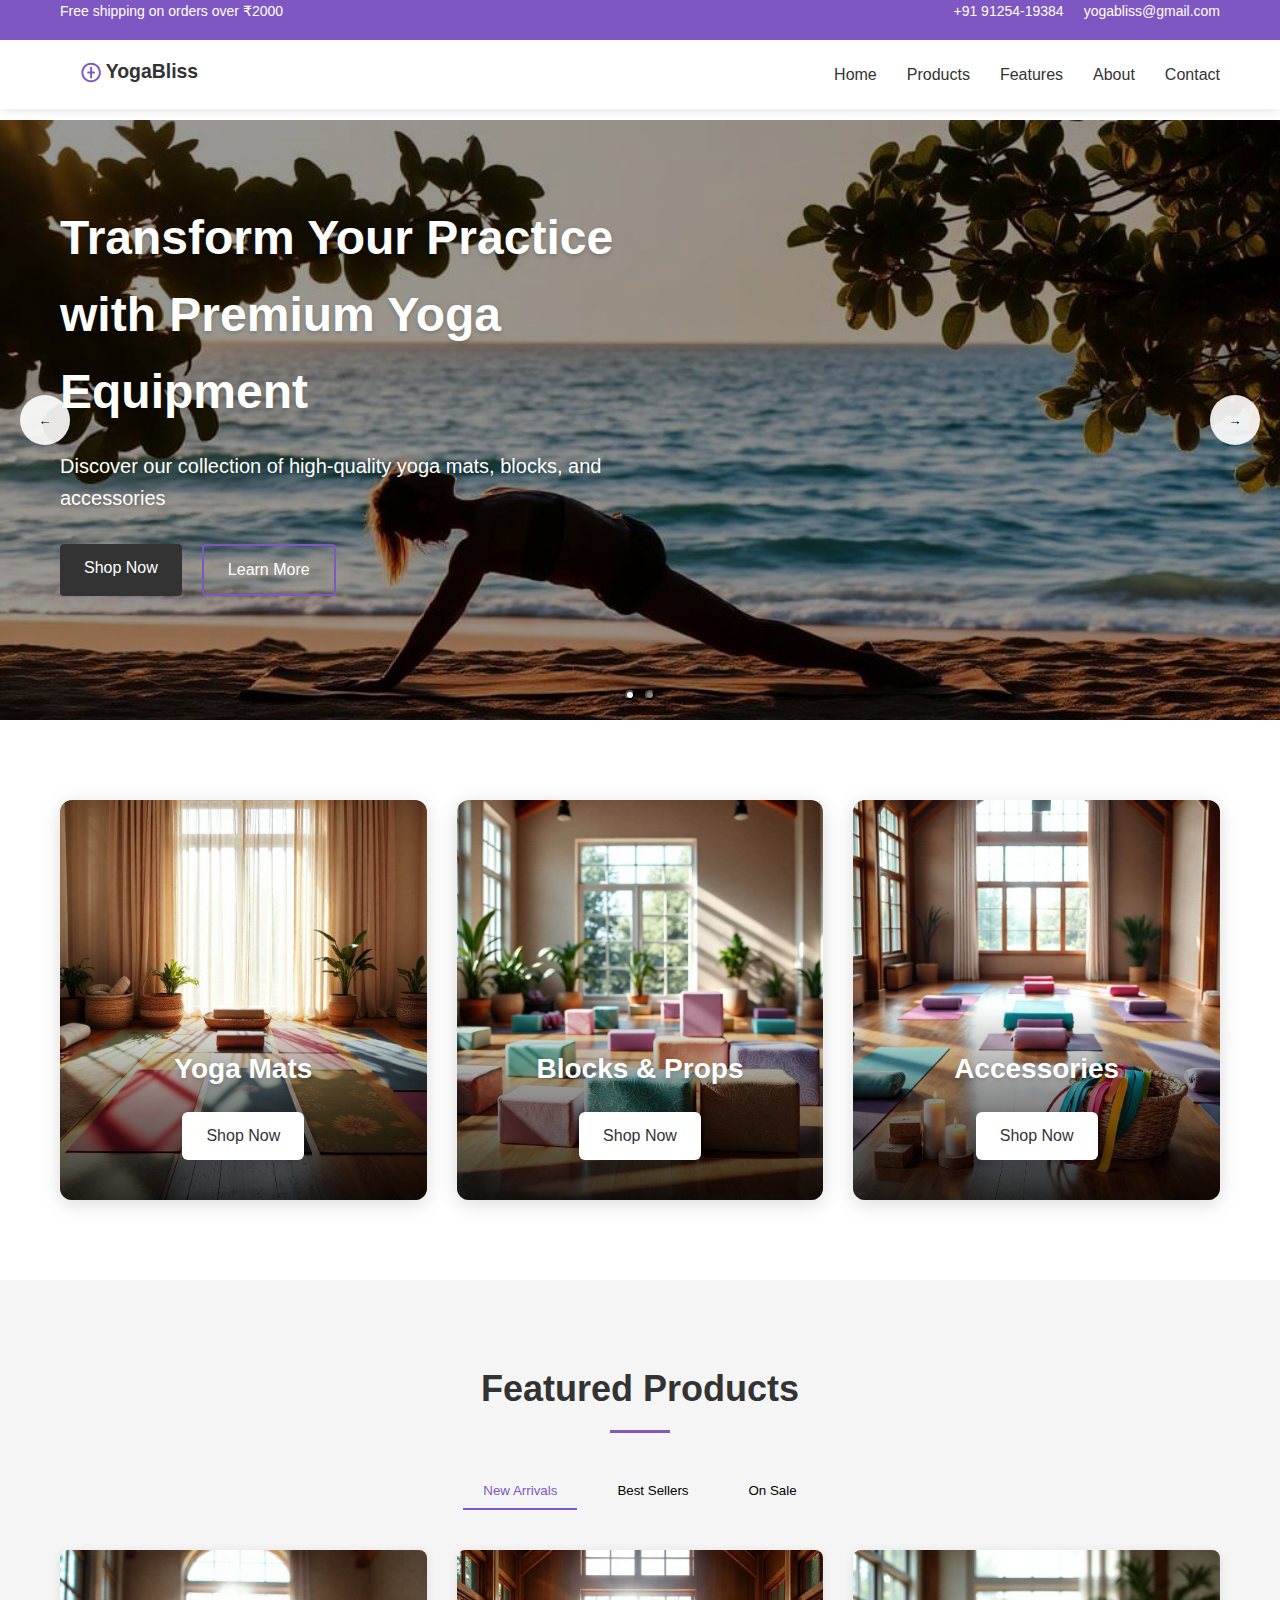
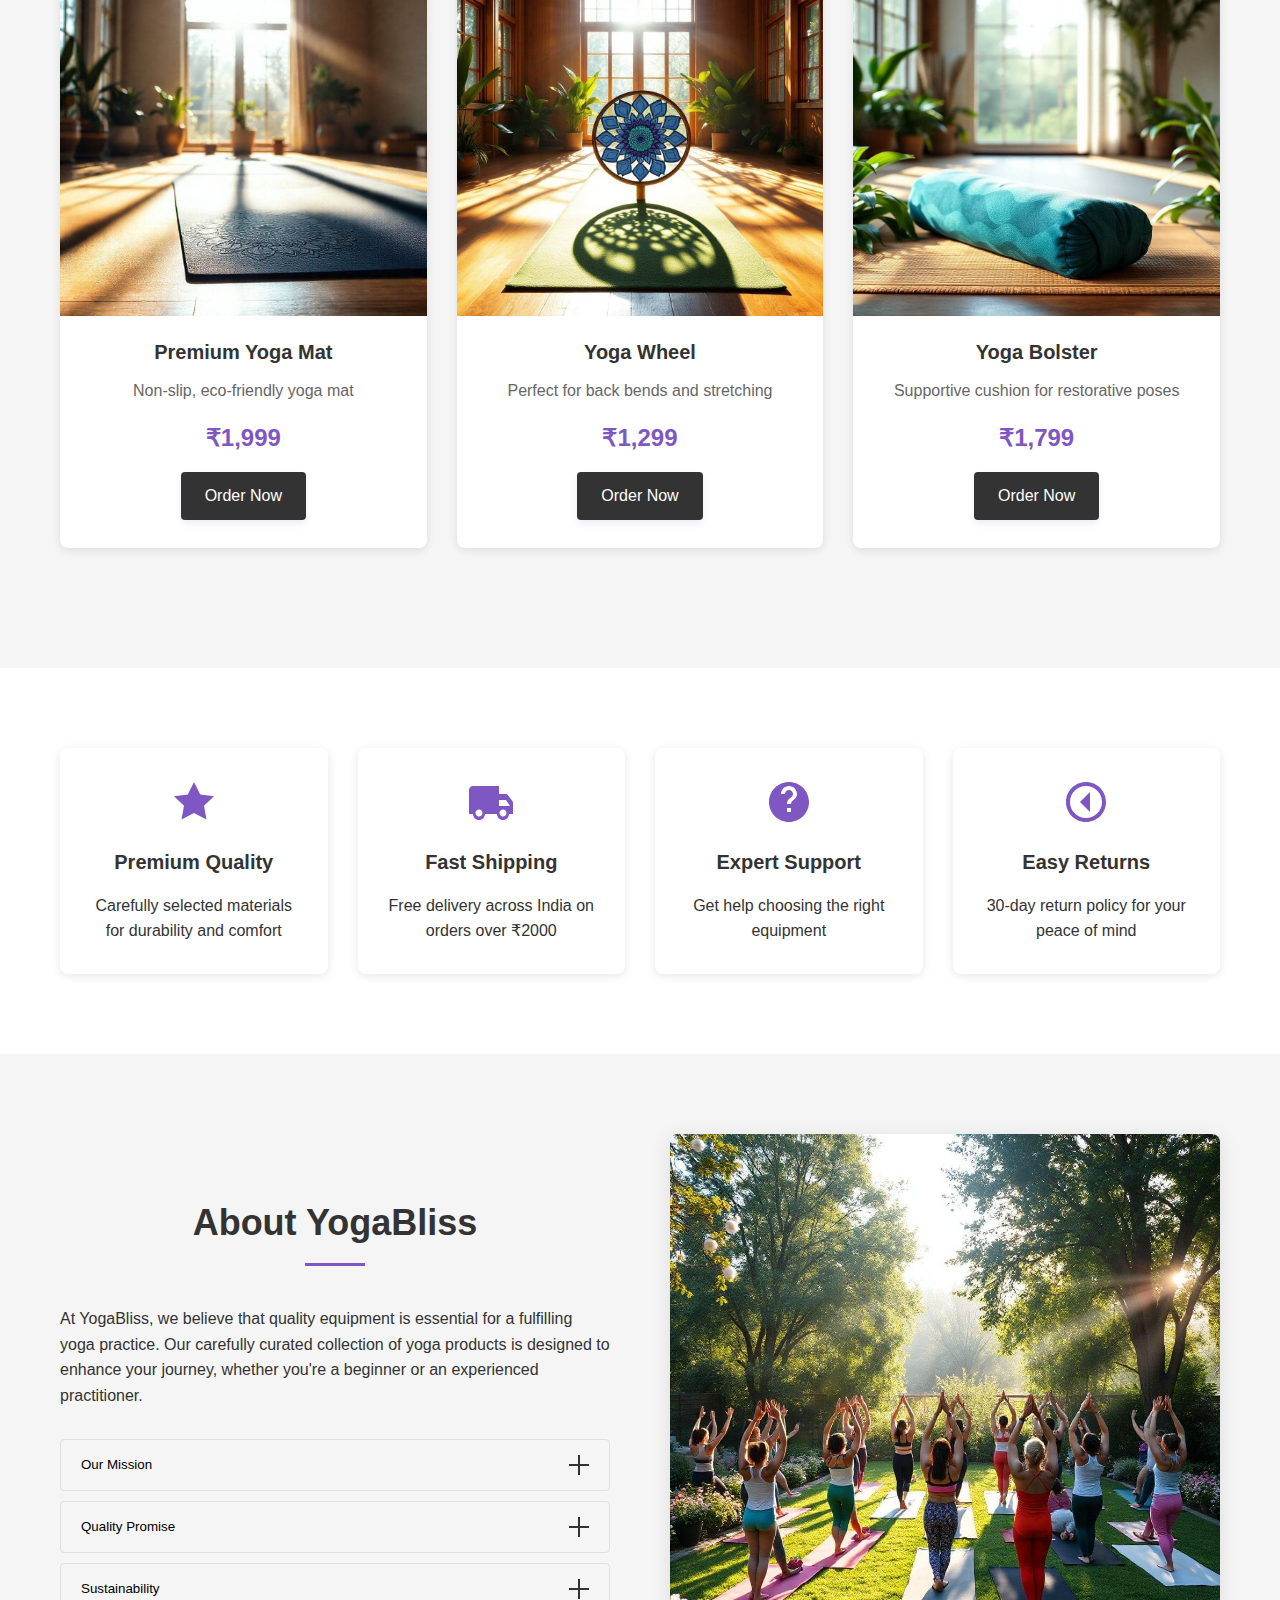
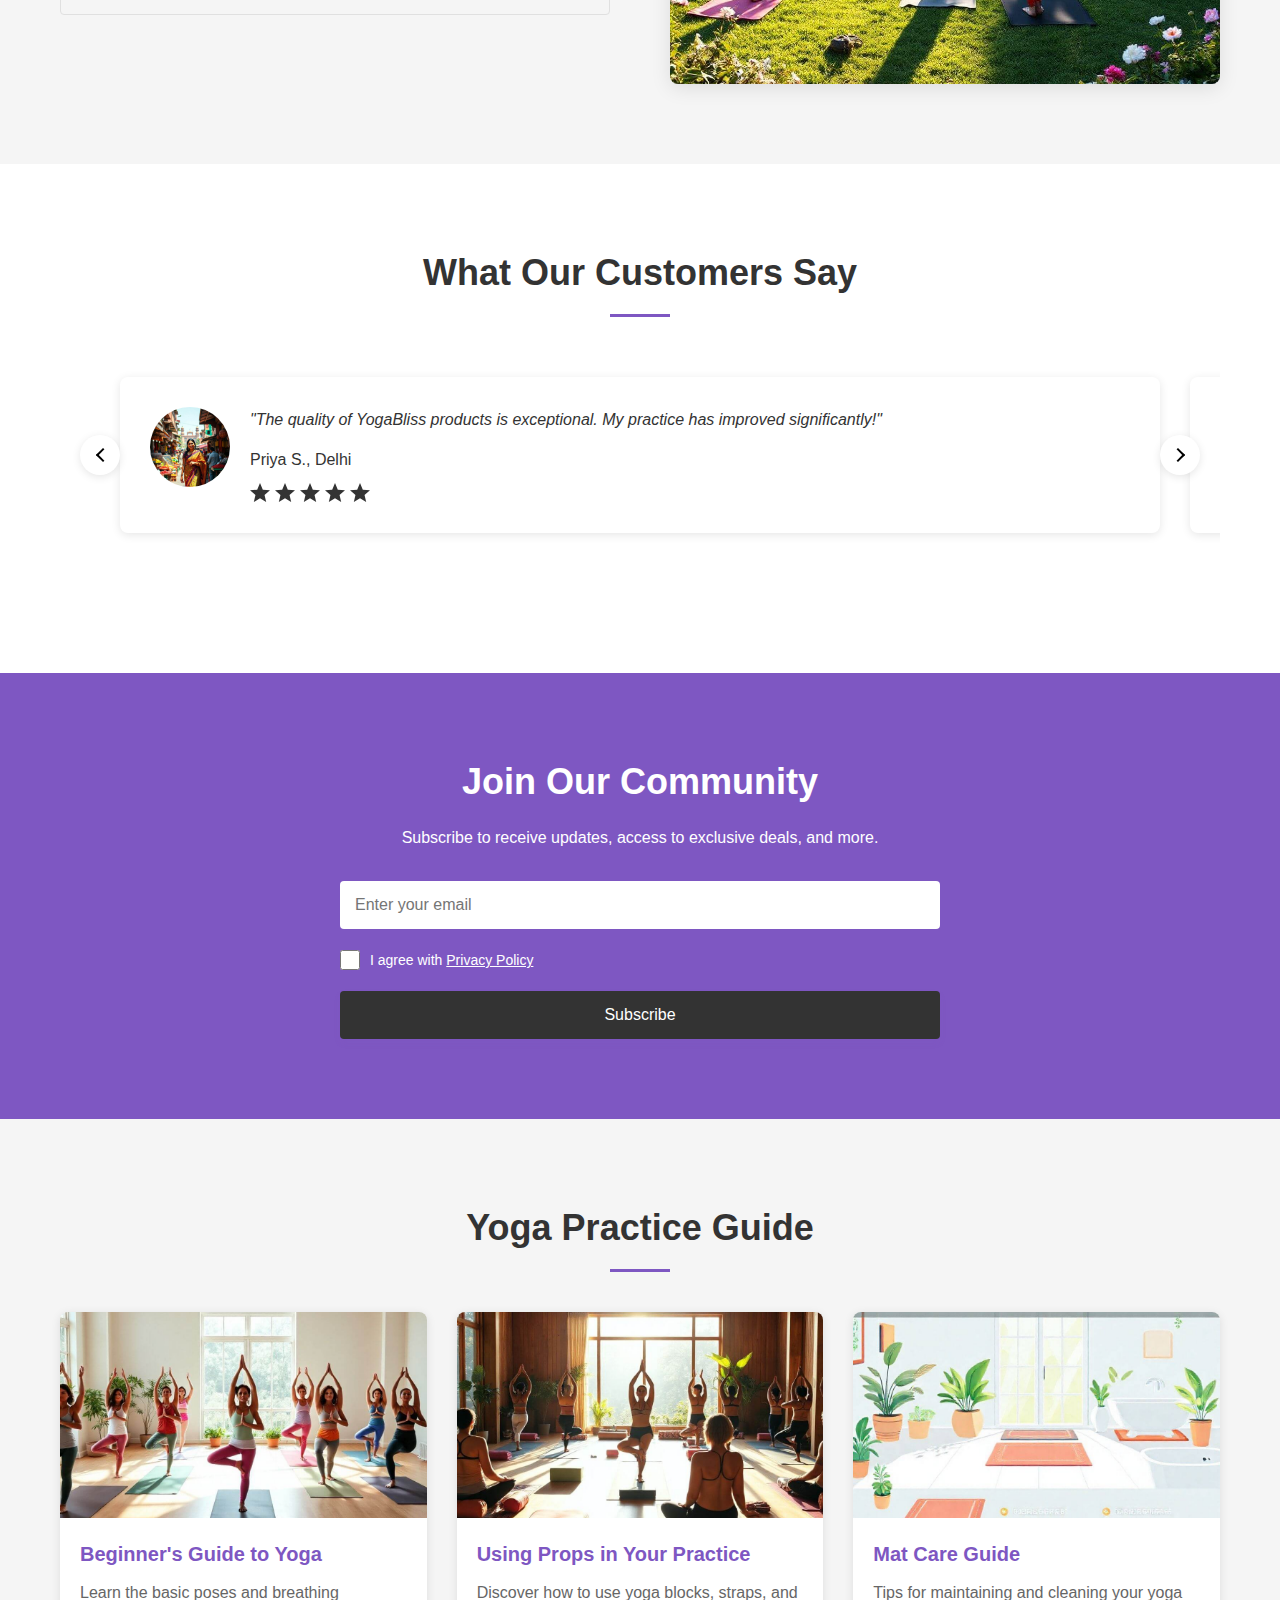
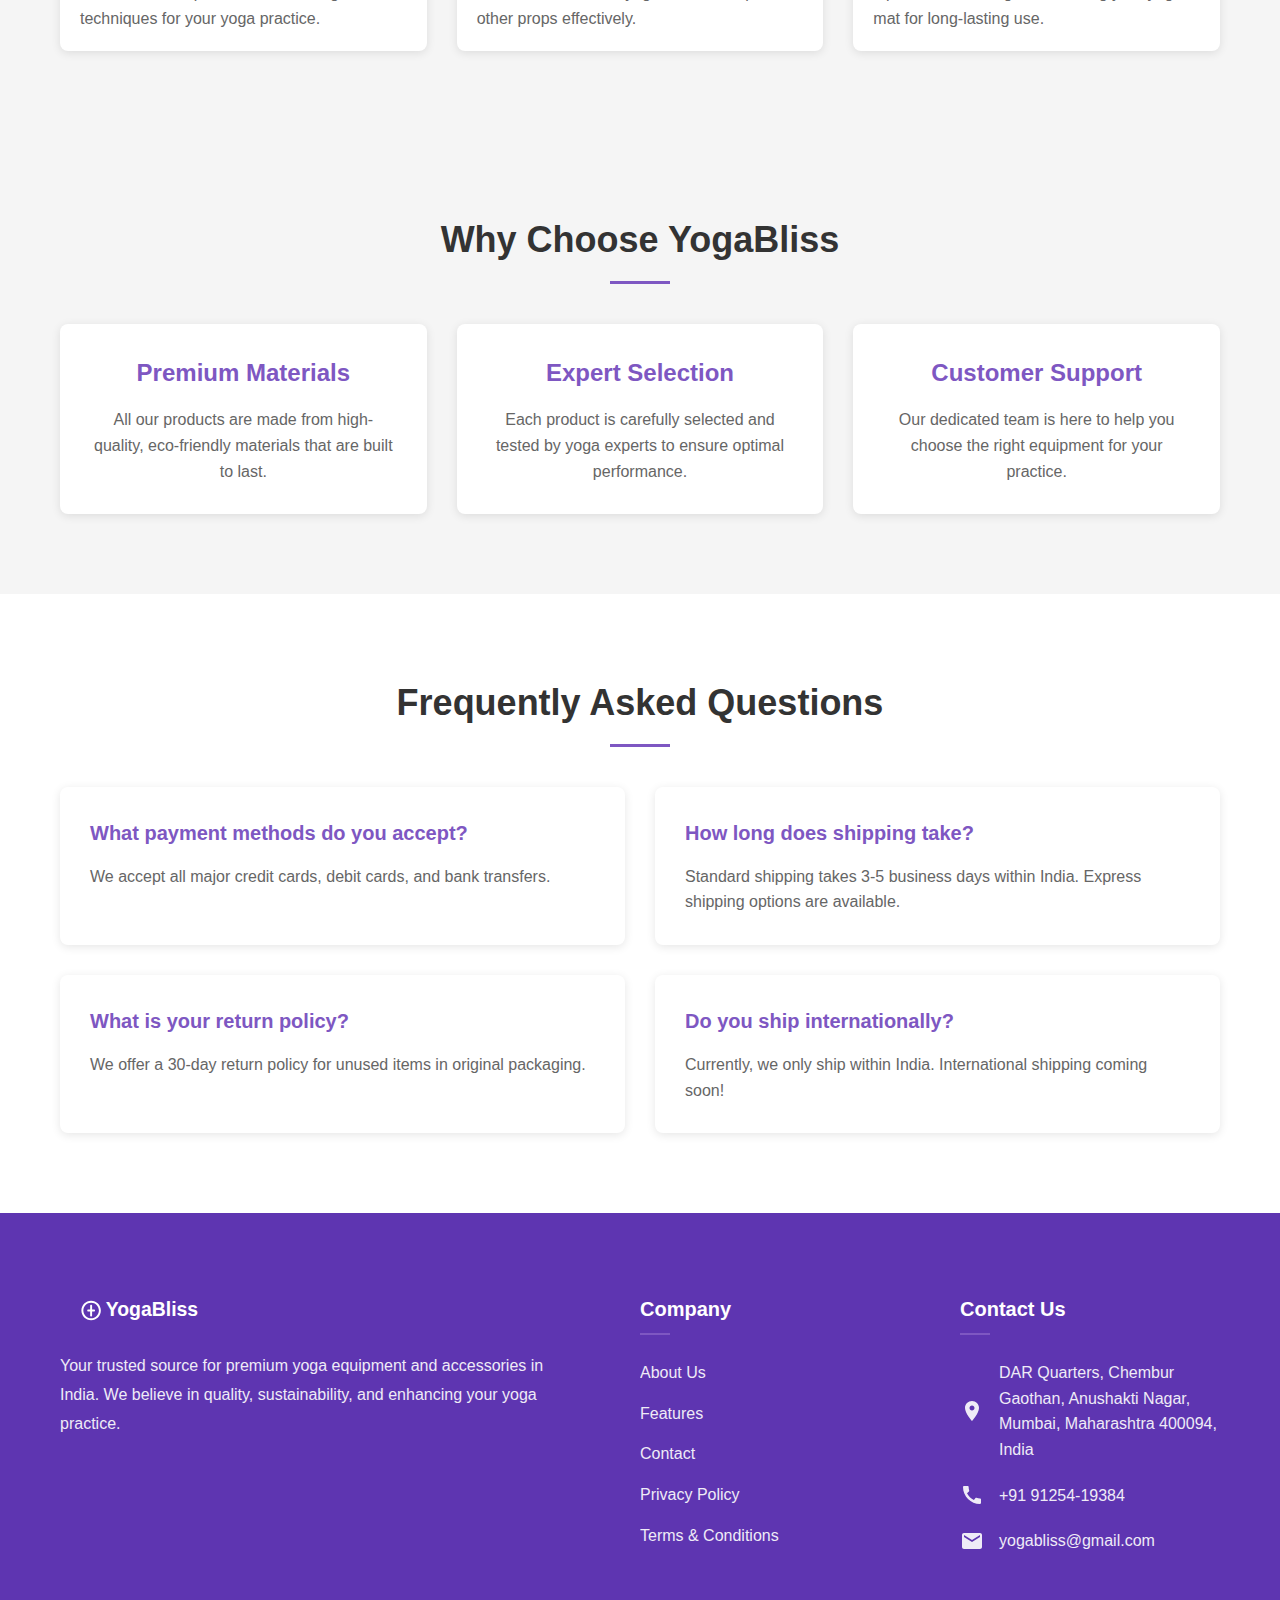
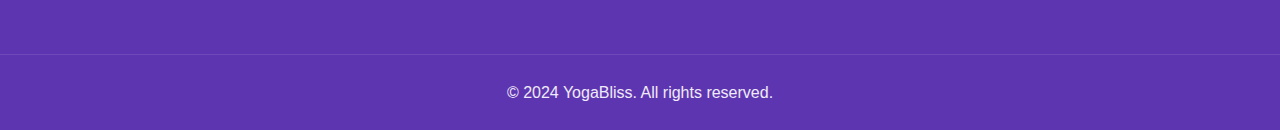
==== index.html @ 24b05faf "initial commit" ====
<!DOCTYPE html>
<html lang="en">
<head>
    <meta charset="UTF-8">
    <meta name="viewport" content="width=device-width, initial-scale=1.0">
    <title>YogaBliss - Premium Yoga Equipment & Accessories in India</title>
    <meta name="description" content="Discover premium yoga mats, blocks, straps & accessories at YogaBliss. High-quality yoga equipment for all levels. Free shipping across India.">
    <link rel="stylesheet" href="css/style.css">
    <link rel="icon" type="image/svg+xml" href="img/favicon.svg">
</head>
<body>
    <header class="header">
        <div class="header__top">
            <div class="container">
                <div class="header__top-inner">
                    <div class="header__info">
                        <p>Free shipping on orders over ₹2000</p>
                    </div>
                    <div class="header__contact">
                        <a href="tel:+919125419384">+91 91254-19384</a>
                        <a href="mailto:yogabliss@gmail.com">yogabliss@gmail.com</a>
                    </div>
                </div>
            </div>
        </div>
        <div class="header__main">
            <div class="container">
                <div class="header__main-inner">
                    <a href="index.html" class="logo">
                        <img src="img/logo.svg" alt="YogaBliss logo" width="140" height="40">
                    </a>
                    <nav class="nav">
                        <button class="burger" aria-label="Toggle menu">
                            <span></span>
                            <span></span>
                            <span></span>
                        </button>
                        <ul class="nav__list">
                            <li><a href="index.html" class="nav__link">Home</a></li>
                            <li><a href="#products" class="nav__link">Products</a></li>
                            <li><a href="#features" class="nav__link">Features</a></li>
                            <li><a href="#about" class="nav__link">About</a></li>
                            <li><a href="contact.html" class="nav__link">Contact</a></li>
                        </ul>
                    </nav>
                </div>
            </div>
        </div>
    </header>

    <main>
        <section class="hero">
            <div class="hero__slider">
                <div class="hero__slider-wrapper">
                    <div class="hero__slide">
                        <div class="container">
                            <div class="hero__content">
                                <h1>Transform Your Practice with Premium Yoga Equipment</h1>
                                <p>Discover our collection of high-quality yoga mats, blocks, and accessories</p>
                                <div class="hero__buttons">
                                    <a href="#products" class="btn btn--primary">Shop Now</a>
                                    <a href="#about" class="btn btn--outline">Learn More</a>
                                </div>
                            </div>
                        </div>
                        <img src="img/hero-1.jpg" alt="Yoga practice" class="hero__image">
                    </div>
                    <div class="hero__slide">
                        <div class="container">
                            <div class="hero__content">
                                <h2>New Collection: Eco-Friendly Yoga Mats</h2>
                                <p>Made from sustainable materials for a better practice and a better planet</p>
                                <div class="hero__buttons">
                                    <a href="#mats" class="btn btn--primary">View Collection</a>
                                </div>
                            </div>
                        </div>
                        <img src="img/hero-2.jpg" alt="Eco-friendly yoga mats" class="hero__image">
                    </div>
                </div>
                <button class="hero__prev" aria-label="Previous slide">←</button>
                <button class="hero__next" aria-label="Next slide">→</button>
                <div class="hero__dots"></div>
            </div>
        </section>

        <section class="categories">
            <div class="container">
                <div class="categories__grid">
                    <a href="contact.html" class="category-card">
                        <img src="img/category-1.jpg" alt="Yoga Mats" width="400" height="300">
                        <div class="category-card__content">
                            <h3>Yoga Mats</h3>
                            <span class="btn btn--small">Shop Now</span>
                        </div>
                    </a>
                    <a href="contact.html" class="category-card">
                        <img src="img/category-2.jpg" alt="Blocks & Props" width="400" height="300">
                        <div class="category-card__content">
                            <h3>Blocks & Props</h3>
                            <span class="btn btn--small">Shop Now</span>
                        </div>
                    </a>
                    <a href="contact.html" class="category-card">
                        <img src="img/category-3.jpg" alt="Accessories" width="400" height="300">
                        <div class="category-card__content">
                            <h3>Accessories</h3>
                            <span class="btn btn--small">Shop Now</span>
                        </div>
                    </a>
                </div>
            </div>
        </section>

        <section class="products" id="products">
            <div class="container">
                <h2 class="section-title">Featured Products</h2>
                <div class="products__tabs">
                    <div class="tabs">
                        <button class="tab active" data-tab="new">New Arrivals</button>
                        <button class="tab" data-tab="best">Best Sellers</button>
                        <button class="tab" data-tab="sale">On Sale</button>
                    </div>
                    <div class="tab-content active" data-tab="new">
                        <div class="products__grid">
                            <div class="product-card">
                                <div class="product-card__image">
                                    <img src="img/product-1.jpg" alt="Premium Yoga Mat" width="300" height="300">
                                    
                                </div>
                                <div class="product-card__content">
                                    <h3>Premium Yoga Mat</h3>
                                    <p>Non-slip, eco-friendly yoga mat</p>
                                    <span class="price">₹1,999</span>
                                    <a href="contact.html" class="btn btn--primary">Order Now</a>
                                </div>
                            </div>
                            <div class="product-card">
                                <div class="product-card__image">
                                    <img src="img/product-2.jpg" alt="Yoga Wheel" width="300" height="300">
                                    
                                </div>
                                <div class="product-card__content">
                                    <h3>Yoga Wheel</h3>
                                    <p>Perfect for back bends and stretching</p>
                                    <span class="price">₹1,299</span>
                                    <a href="contact.html" class="btn btn--primary">Order Now</a>
                                </div>
                            </div>
                            <div class="product-card">
                                <div class="product-card__image">
                                    <img src="img/product-3.jpg" alt="Yoga Bolster" width="300" height="300">
                                    
                                </div>
                                <div class="product-card__content">
                                    <h3>Yoga Bolster</h3>
                                    <p>Supportive cushion for restorative poses</p>
                                    <span class="price">₹1,799</span>
                                    <a href="contact.html" class="btn btn--primary">Order Now</a>
                                </div>
                            </div>
                        </div>
                    </div>
                    <div class="tab-content" data-tab="best">
                        <div class="products__grid">
                            <div class="product-card">
                                <div class="product-card__image">
                                    <img src="img/product-4.jpg" alt="Cork Yoga Block" width="300" height="300">
                                    
                                </div>
                                <div class="product-card__content">
                                    <h3>Cork Yoga Block</h3>
                                    <p>Sustainable cork yoga block for better support</p>
                                    <span class="price">₹899</span>
                                    <a href="contact.html" class="btn btn--primary">Order Now</a>
                                </div>
                            </div>
                            <div class="product-card">
                                <div class="product-card__image">
                                    <img src="img/product-5.jpg" alt="Meditation Cushion" width="300" height="300">
                                    
                                </div>
                                <div class="product-card__content">
                                    <h3>Meditation Cushion</h3>
                                    <p>Comfortable cushion for meditation practice</p>
                                    <span class="price">₹1,499</span>
                                    <a href="contact.html" class="btn btn--primary">Order Now</a>
                                </div>
                            </div>
                        </div>
                    </div>
                    <div class="tab-content" data-tab="sale">
                        <div class="products__grid">
                            <div class="product-card">
                                <div class="product-card__image">
                                    <img src="img/product-6.jpg" alt="Yoga Strap" width="300" height="300">
                                    
                                </div>
                                <div class="product-card__content">
                                    <h3>Yoga Strap</h3>
                                    <p>Cotton yoga strap for stretching</p>
                                    <div class="price">
                                        <span class="price--old">₹599</span>
                                        <span class="price--new">₹399</span>
                                    </div>
                                    <a href="contact.html" class="btn btn--primary">Order Now</a>
                                </div>
                            </div>
                            <div class="product-card">
                                <div class="product-card__image">
                                    <img src="img/product-7.jpg" alt="Yoga Towel" width="300" height="300">
                                    
                                </div>
                                <div class="product-card__content">
                                    <h3>Yoga Towel</h3>
                                    <p>Non-slip microfiber yoga towel</p>
                                    <div class="price">
                                        <span class="price--old">₹999</span>
                                        <span class="price--new">₹699</span>
                                    </div>
                                    <a href="contact.html" class="btn btn--primary">Order Now</a>
                                </div>
                            </div>
                        </div>
                    </div>
                </div>
            </div>
        </section>

        <section class="features" id="features">
            <div class="container">
                <div class="features__grid">
                    <div class="feature-card">
                        <div class="feature-card__icon">
                            <img src="img/quality.svg" alt="Premium Quality" width="48" height="48">
                        </div>
                        <h3>Premium Quality</h3>
                        <p>Carefully selected materials for durability and comfort</p>
                    </div>
                    <div class="feature-card">
                        <div class="feature-card__icon">
                            <img src="img/shipping.svg" alt="Fast Shipping" width="48" height="48">
                        </div>
                        <h3>Fast Shipping</h3>
                        <p>Free delivery across India on orders over ₹2000</p>
                    </div>
                    <div class="feature-card">
                        <div class="feature-card__icon">
                            <img src="img/support.svg" alt="Expert Support" width="48" height="48">
                        </div>
                        <h3>Expert Support</h3>
                        <p>Get help choosing the right equipment</p>
                    </div>
                    <div class="feature-card">
                        <div class="feature-card__icon">
                            <img src="img/return.svg" alt="Easy Returns" width="48" height="48">
                        </div>
                        <h3>Easy Returns</h3>
                        <p>30-day return policy for your peace of mind</p>
                    </div>
                </div>
            </div>
        </section>

        <section class="about" id="about">
            <div class="container">
                <div class="about__grid">
                    <div class="about__content">
                        <h2 class="section-title">About YogaBliss</h2>
                        <p>At YogaBliss, we believe that quality equipment is essential for a fulfilling yoga practice. Our carefully curated collection of yoga products is designed to enhance your journey, whether you're a beginner or an experienced practitioner.</p>
                        <div class="accordion">
                            <div class="accordion__item">
                                <button class="accordion__header">
                                    Our Mission
                                    <span class="accordion__icon"></span>
                                </button>
                                <div class="accordion__content">
                                    <p>To provide high-quality yoga equipment that supports and enhances your practice, while promoting sustainability and mindful living.</p>
                                </div>
                            </div>
                            <div class="accordion__item">
                                <button class="accordion__header">
                                    Quality Promise
                                    <span class="accordion__icon"></span>
                                </button>
                                <div class="accordion__content">
                                    <p>Every product in our collection is carefully tested and selected to ensure it meets our high standards of quality and durability.</p>
                                </div>
                            </div>
                            <div class="accordion__item">
                                <button class="accordion__header">
                                    Sustainability
                                    <span class="accordion__icon"></span>
                                </button>
                                <div class="accordion__content">
                                    <p>We're committed to reducing our environmental impact by using eco-friendly materials and sustainable packaging.</p>
                                </div>
                            </div>
                        </div>
                    </div>
                    <div class="about__image">
                        <img src="img/about.jpg" alt="Yoga practice" width="600" height="400">
                    </div>
                </div>
            </div>
        </section>

        <section class="testimonials">
            <div class="container">
                <h2 class="section-title">What Our Customers Say</h2>
                <div class="testimonials__slider">
                    <div class="testimonials__wrapper">
                        <div class="testimonial-card">
                            <div class="testimonial-card__image">
                                <img src="img/testimonial-1.jpg" alt="Priya S." width="80" height="80">
                            </div>
                            <div class="testimonial-card__content">
                                <p>"The quality of YogaBliss products is exceptional. My practice has improved significantly!"</p>
                                <cite>Priya S., Delhi</cite>
                                <div class="testimonial-card__rating">
                                    <img src="img/star.svg" alt="Star" width="20" height="20">
                                    <img src="img/star.svg" alt="Star" width="20" height="20">
                                    <img src="img/star.svg" alt="Star" width="20" height="20">
                                    <img src="img/star.svg" alt="Star" width="20" height="20">
                                    <img src="img/star.svg" alt="Star" width="20" height="20">
                                </div>
                            </div>
                        </div>
                        <div class="testimonial-card">
                            <div class="testimonial-card__image">
                                <img src="img/testimonial-2.jpg" alt="Rahul M." width="80" height="80">
                            </div>
                            <div class="testimonial-card__content">
                                <p>"Great customer service and fast delivery. The yoga mat is perfect for my daily practice."</p>
                                <cite>Rahul M., Mumbai</cite>
                                <div class="testimonial-card__rating">
                                    <img src="img/star.svg" alt="Star" width="20" height="20">
                                    <img src="img/star.svg" alt="Star" width="20" height="20">
                                    <img src="img/star.svg" alt="Star" width="20" height="20">
                                    <img src="img/star.svg" alt="Star" width="20" height="20">
                                    <img src="img/star.svg" alt="Star" width="20" height="20">
                                </div>
                            </div>
                        </div>
                        <div class="testimonial-card">
                            <div class="testimonial-card__image">
                                <img src="img/testimonial-3.jpg" alt="Anita K." width="80" height="80">
                            </div>
                            <div class="testimonial-card__content">
                                <p>"The eco-friendly materials used in their products align perfectly with my values."</p>
                                <cite>Anita K., Bangalore</cite>
                                <div class="testimonial-card__rating">
                                    <img src="img/star.svg" alt="Star" width="20" height="20">
                                    <img src="img/star.svg" alt="Star" width="20" height="20">
                                    <img src="img/star.svg" alt="Star" width="20" height="20">
                                    <img src="img/star.svg" alt="Star" width="20" height="20">
                                    <img src="img/star.svg" alt="Star" width="20" height="20">
                                </div>
                            </div>
                        </div>
                    </div>
                    <button class="testimonials__prev" aria-label="Previous testimonial"></button>
                    <button class="testimonials__next" aria-label="Next testimonial"></button>
                    <div class="testimonials__dots"></div>
                </div>
            </div>
        </section>

        <section class="newsletter">
            <div class="container">
                <div class="newsletter__inner">
                    <div class="newsletter__content">
                        <h2>Join Our Community</h2>
                        <p>Subscribe to receive updates, access to exclusive deals, and more.</p>
                    </div>
                    <form class="newsletter__form">
                        <input type="email" placeholder="Enter your email" required>
                        <div class="form-group form-group--checkbox">
                            <input type="checkbox" id="newsletter-privacy" name="privacy" required>
                            <label for="newsletter-privacy">I agree with <a href="privacy-policy.html">Privacy Policy</a></label>
                        </div>
                        <button type="submit" class="btn btn--primary">Subscribe</button>
                    </form>
                </div>
            </div>
        </section>

        <section class="video-guide">
            <div class="container">
                <h2 class="section-title">Yoga Practice Guide</h2>
                <div class="video-guide__grid">
                    <div class="video-guide__item">
                        <div class="video-guide__thumbnail">
                            <img src="img/guide-1.jpg" alt="Beginner's Guide to Yoga" width="400" height="225">
                        </div>
                        <div class="video-guide__content">
                            <h3>Beginner's Guide to Yoga</h3>
                            <p>Learn the basic poses and breathing techniques for your yoga practice.</p>
                        </div>
                    </div>
                    <div class="video-guide__item">
                        <div class="video-guide__thumbnail">
                            <img src="img/guide-2.jpg" alt="Using Props in Your Practice" width="400" height="225">
                        </div>
                        <div class="video-guide__content">
                            <h3>Using Props in Your Practice</h3>
                            <p>Discover how to use yoga blocks, straps, and other props effectively.</p>
                        </div>
                    </div>
                    <div class="video-guide__item">
                        <div class="video-guide__thumbnail">
                            <img src="img/guide-3.jpg" alt="Mat Care Guide" width="400" height="225">
                        </div>
                        <div class="video-guide__content">
                            <h3>Mat Care Guide</h3>
                            <p>Tips for maintaining and cleaning your yoga mat for long-lasting use.</p>
                        </div>
                    </div>
                </div>
            </div>
        </section>

        <section class="benefits">
            <div class="container">
                <h2 class="section-title">Why Choose YogaBliss</h2>
                <div class="benefits__grid">
                    <div class="benefit-card">
                        <h3>Premium Materials</h3>
                        <p>All our products are made from high-quality, eco-friendly materials that are built to last.</p>
                    </div>
                    <div class="benefit-card">
                        <h3>Expert Selection</h3>
                        <p>Each product is carefully selected and tested by yoga experts to ensure optimal performance.</p>
                    </div>
                    <div class="benefit-card">
                        <h3>Customer Support</h3>
                        <p>Our dedicated team is here to help you choose the right equipment for your practice.</p>
                    </div>
                </div>
            </div>
        </section>

        <section class="faq">
            <div class="container">
                <h2 class="section-title">Frequently Asked Questions</h2>
                <div class="faq__grid">
                    <div class="faq-item">
                        <h3>What payment methods do you accept?</h3>
                        <p>We accept all major credit cards, debit cards, and bank transfers.</p>
                    </div>
                    <div class="faq-item">
                        <h3>How long does shipping take?</h3>
                        <p>Standard shipping takes 3-5 business days within India. Express shipping options are available.</p>
                    </div>
                    <div class="faq-item">
                        <h3>What is your return policy?</h3>
                        <p>We offer a 30-day return policy for unused items in original packaging.</p>
                    </div>
                    <div class="faq-item">
                        <h3>Do you ship internationally?</h3>
                        <p>Currently, we only ship within India. International shipping coming soon!</p>
                    </div>
                </div>
            </div>
        </section>

        <footer class="footer">
            <div class="footer__main">
                <div class="container">
                    <div class="footer__grid">
                        <div class="footer__info">
                            <a href="index.html" class="logo">
                                <img src="img/logo-white.svg" alt="YogaBliss logo" width="140" height="40">
                            </a>
                            <p>Your trusted source for premium yoga equipment and accessories in India. We believe in quality, sustainability, and enhancing your yoga practice.</p>
                        </div>
                        <div class="footer__nav">
                            <h3>Company</h3>
                            <ul>
                                <li><a href="#about">About Us</a></li>
                                <li><a href="#features">Features</a></li>
                                <li><a href="contact.html">Contact</a></li>
                                <li><a href="privacy-policy.html">Privacy Policy</a></li>
                                <li><a href="terms-conditions.html">Terms & Conditions</a></li>
                            </ul>
                        </div>
                        <div class="footer__contact">
                            <h3>Contact Us</h3>
                            <address>
                                <p>
                                    <img src="img/location.svg" alt="Location" width="24" height="24">
                                    <a href="https://maps.app.goo.gl/JfVNeeeQxSNsytSM6" target="_blank">
                                        DAR Quarters, Chembur Gaothan, Anushakti Nagar, Mumbai, Maharashtra 400094, India
                                    </a>
                                </p>
                                <p>
                                    <img src="img/phone.svg" alt="Phone" width="24" height="24">
                                    <a href="tel:+919125419384">+91 91254-19384</a>
                                </p>
                                <p>
                                    <img src="img/email.svg" alt="Email" width="24" height="24">
                                    <a href="mailto:yogabliss@gmail.com">yogabliss@gmail.com</a>
                                </p>
                            </address>
                        </div>
                    </div>
                </div>
            </div>
            <div class="footer__bottom">
                <div class="container">
                    <div class="footer__bottom-inner">
                        <p>&copy; 2024 YogaBliss. All rights reserved.</p>
                    </div>
                </div>
            </div>
        </footer>

        <script src="js/main.js"></script>
    </main>
</body>
</html>
---- css/style.css ----
/* Reset */
*,
*::before,
*::after {
    margin: 0;
    padding: 0;
    box-sizing: border-box;
}

/* Variables */
:root {
    --color-primary: #7E57C2;
    --color-primary-dark: #5E35B1;
    --color-secondary: #4CAF50;
    --color-text: #333333;
    --color-text-light: #666666;
    --color-background: #FFFFFF;
    --color-background-alt: #F5F5F5;
    --color-border: #E0E0E0;
    --container-width: 1200px;
    --container-padding: 20px;
    --header-height: 140px;
    --header-top-height: 40px;
    --header-main-height: auto;
}

/* Base */
html {
    scroll-behavior: smooth;
}

body {
    font-family: 'Arial', sans-serif;
    color: var(--color-text);
    line-height: 1.6;
    overflow-x: hidden;
}

img {
    max-width: 100%;
    height: auto;
    display: block;
}

a {
    color: inherit;
    text-decoration: none;
    transition: color 0.3s;
}

ul {
    list-style: none;
}

/* Container */
.container {
    max-width: var(--container-width);
    padding: 0 var(--container-padding);
    margin: 0 auto;
}

/* Section Title */
.section-title {
    font-size: 36px;
    text-align: center;
    margin-bottom: 40px;
    position: relative;
    padding-bottom: 15px;
}

.section-title::after {
    content: '';
    position: absolute;
    bottom: 0;
    left: 50%;
    transform: translateX(-50%);
    width: 60px;
    height: 3px;
    background-color: var(--color-primary);
}

/* Buttons */
.btn {
    display: inline-block;
    padding: 12px 24px;
    border-radius: 4px;
    font-weight: 500;
    text-align: center;
    transition: all 0.3s ease;
    border: none;
    cursor: pointer;
    font-size: 16px;
    line-height: 1.5;
}

.btn--primary {
    background-color: var(--color-text);
    color: white;
    box-shadow: 0 4px 6px rgba(126, 87, 194, 0.1);
    position: relative;
    overflow: hidden;
}

.btn--primary:hover {
    background-color: var(--color-primary-dark);
    transform: translateY(-2px);
    box-shadow: 0 6px 12px rgba(126, 87, 194, 0.2);
}

.btn--primary:active {
    transform: translateY(0);
    box-shadow: 0 2px 4px rgba(126, 87, 194, 0.1);
}

.btn--outline {
    background-color: transparent;
    border: 2px solid var(--color-primary);
}

.btn--outline:hover {
    background-color: var(--color-primary);
    color: white;
}

.btn--small {
    padding: 8px 16px;
    font-size: 14px;
}

.btn--circle {
    width: 40px;
    height: 40px;
    padding: 0;
    border-radius: 50%;
    display: flex;
    align-items: center;
    justify-content: center;
    background-color: white;
    box-shadow: 0 2px 8px rgba(0, 0, 0, 0.1);
}

/* Header */
.header {
    position: fixed;
    top: 0;
    left: 0;
    width: 100%;
    background-color: var(--color-background);
    box-shadow: 0 2px 10px rgba(0, 0, 0, 0.1);
    z-index: 1000;
}

.header__top {
    background-color: var(--color-primary);
    color: white;
    height: var(--header-top-height);
}

.header__top-inner {
    height: 100%;
    display: flex;
    align-items: center;
    justify-content: space-between;
}

.header__info {
    font-size: 14px;
    font-weight: 500;
}

.header__contact {
    display: flex;
    gap: 20px;
    font-size: 14px;
}

.header__contact a:hover {
    opacity: 0.8;
}

.header__main {
    background-color: var(--color-background);
    padding: 15px 0;
}

.header__main-inner {
    display: flex;
    align-items: center;
    justify-content: space-between;
}

.header__action:hover {
    background-color: var(--color-background-alt);
}

/* Navigation */
.nav__list {
    display: flex;
    gap: 30px;
}

.nav__link {
    font-weight: 500;
    font-size: 16px;
    position: relative;
    padding: 5px 0;
}

.nav__link:hover {
    color: var(--color-primary);
}

.nav__link::after {
    content: '';
    position: absolute;
    bottom: -2px;
    left: 0;
    width: 100%;
    height: 2px;
    background-color: var(--color-primary);
    transform: scaleX(0);
    transition: transform 0.3s;
}

.nav__link:hover::after {
    transform: scaleX(1);
}

/* Dropdown Menu */
.nav__dropdown {
    position: relative;
}

.dropdown__list {
    position: absolute;
    top: 100%;
    left: 0;
    background-color: white;
    box-shadow: 0 4px 12px rgba(0, 0, 0, 0.1);
    min-width: 200px;
    padding: 10px 0;
    opacity: 0;
    visibility: hidden;
    transform: translateY(10px);
    transition: all 0.3s;
}

.nav__dropdown:hover .dropdown__list {
    opacity: 1;
    visibility: visible;
    transform: translateY(0);
}

.dropdown__list a {
    display: block;
    padding: 8px 20px;
}

.dropdown__list a:hover {
    background-color: var(--color-background-alt);
    color: var(--color-primary);
}

/* Search */
.search-btn {
    background: none;
    border: none;
    cursor: pointer;
    padding: 5px;
}

.search-panel {
    position: absolute;
    top: 100%;
    left: 0;
    width: 100%;
    background-color: white;
    padding: 20px;
    box-shadow: 0 4px 12px rgba(0, 0, 0, 0.1);
    display: none;
}

.search-form {
    max-width: 600px;
    margin: 0 auto;
    display: flex;
    gap: 10px;
}

.search-form input {
    flex-grow: 1;
    padding: 10px;
    border: 1px solid var(--color-border);
    border-radius: 4px;
}

.search-form button {
    background: none;
    border: none;
    cursor: pointer;
    padding: 5px;
}

/* Burger Menu */
.burger {
    display: none;
    background: none;
    border: none;
    cursor: pointer;
    padding: 10px;
}

.burger span {
    display: block;
    width: 25px;
    height: 2px;
    background-color: var(--color-text);
    margin: 5px 0;
    transition: 0.3s;
}

/* Hero Section */
.hero {
    margin-top: calc(var(--header-height) - 20px);
    position: relative;
}

.hero__slider {
    margin: 0 auto;
    max-width: 2000px;
    position: relative;
    overflow: hidden;
}

.hero__slider-wrapper {
    display: flex;
    transition: transform 0.5s;
}

.hero__slide {
    flex: 0 0 100%;
    position: relative;
    height: 600px;
}

.hero__slide::before {
    content: '';
    position: absolute;
    top: 0;
    left: 0;
    width: 100%;
    height: 100%;
    background-color: rgba(0, 0, 0, 0.4);
    z-index: 1;
}

.hero__image {
    position: absolute;
    top: 0;
    left: 0;
    width: 100%;
    height: 100%;
    object-fit: cover;
}

.hero__content {
    position: relative;
    z-index: 2;
    max-width: 600px;
    padding: 80px 0;
    color: white;
}

.hero__content h1,
.hero__content h2 {
    font-size: 48px;
    margin-bottom: 20px;
    text-shadow: 0 2px 4px rgba(0, 0, 0, 0.2);
}

.hero__content p {
    font-size: 20px;
    margin-bottom: 30px;
    text-shadow: 0 2px 4px rgba(0, 0, 0, 0.2);
}

.hero__buttons {
    display: flex;
    gap: 20px;
}

.hero__prev,
.hero__next {
    position: absolute;
    top: 50%;
    transform: translateY(-50%);
    width: 50px;
    height: 50px;
    background-color: rgba(255, 255, 255, 0.9);
    border: none;
    border-radius: 50%;
    cursor: pointer;
    z-index: 2;
}

.hero__prev {
    left: 20px;
}

.hero__next {
    right: 20px;
}

.hero__dots {
    position: absolute;
    bottom: 20px;
    left: 50%;
    transform: translateX(-50%);
    display: flex;
    gap: 10px;
    z-index: 2;
}

.hero__dot {
    width: 10px;
    height: 10px;
    border-radius: 50%;
    background-color: rgba(255, 255, 255, 0.5);
    cursor: pointer;
    transition: background-color 0.3s;
}

.hero__dot.active {
    background-color: white;
}

/* Categories Section */
.categories {
    padding: 80px 0;
}

.categories__grid {
    display: grid;
    grid-template-columns: repeat(3, 1fr);
    gap: 30px;
}

.category-card {
    position: relative;
    overflow: hidden;
    border-radius: 12px;
    height: 400px;
    box-shadow: 0 4px 20px rgba(0, 0, 0, 0.15);
}

.category-card img {
    width: 100%;
    height: 100%;
    object-fit: cover;
    transition: transform 0.6s ease;
}

.category-card:hover img {
    transform: scale(1.05);
}

.category-card__content {
    position: absolute;
    bottom: 0;
    left: 0;
    width: 100%;
    padding: 40px 30px;
    background: linear-gradient(to top, rgba(0, 0, 0, 0.8) 0%, rgba(0, 0, 0, 0.4) 60%, transparent 100%);
    color: white;
    text-align: center;
    transform: translateY(0);
    transition: transform 0.4s ease;
}

.category-card:hover .category-card__content {
    transform: translateY(-10px);
}

.category-card__content h3 {
    margin-bottom: 20px;
    font-size: 28px;
    font-weight: 600;
    text-shadow: 0 2px 4px rgba(0, 0, 0, 0.2);
}

.category-card .btn--small {
    background-color: white;
    color: var(--color-text);
    padding: 12px 24px;
    font-size: 16px;
    font-weight: 500;
    border-radius: 6px;
    transition: all 0.3s ease;
    box-shadow: 0 4px 12px rgba(0, 0, 0, 0.2);
}

.category-card:hover .btn--small {
    background-color: var(--color-primary);
    color: white;
    transform: translateY(-2px);
    box-shadow: 0 6px 16px rgba(0, 0, 0, 0.3);
}

@media (max-width: 992px) {
    .categories__grid {
        grid-template-columns: repeat(2, 1fr);
    }
    
    .category-card {
        height: 350px;
    }
}

@media (max-width: 576px) {
    .categories__grid {
        grid-template-columns: 1fr;
    }
    
    .category-card {
        height: 300px;
    }
    
    .category-card__content h3 {
        font-size: 24px;
    }
}

/* Products Section */
.products {
    padding: 80px 0;
    background-color: var(--color-background-alt);
}

.products__tabs {
    margin-bottom: 40px;
}

.tabs {
    display: flex;
    justify-content: center;
    gap: 20px;
    margin-bottom: 40px;
}

.tab {
    padding: 10px 20px;
    background: none;
    border: none;
    border-bottom: 2px solid transparent;
    cursor: pointer;
    font-weight: 500;
    transition: all 0.3s;
}

.tab.active {
    color: var(--color-primary);
    border-bottom-color: var(--color-primary);
}

.tab-content {
    display: none;
}

.tab-content.active {
    display: block;
}

.products__grid {
    display: grid;
    grid-template-columns: repeat(auto-fit, minmax(280px, 1fr));
    gap: 30px;
}

.product-card {
    background-color: white;
    border-radius: 8px;
    overflow: hidden;
    box-shadow: 0 2px 10px rgba(0, 0, 0, 0.1);
    transition: transform 0.3s;
}

.product-card:hover {
    transform: translateY(-5px);
}

.product-card__image {
    position: relative;
    padding-top: 100%;
}

.product-card__image img {
    position: absolute;
    top: 0;
    left: 0;
    width: 100%;
    height: 100%;
    object-fit: cover;
}

.product-card__actions {
    position: absolute;
    top: 10px;
    right: 10px;
    display: flex;
    gap: 10px;
    opacity: 0;
    transform: translateX(10px);
    transition: all 0.3s;
}

.product-card:hover .product-card__actions {
    opacity: 1;
    transform: translateX(0);
}

.product-card__content {
    padding: 20px;
    text-align: center;
}

.product-card__content h3 {
    margin-bottom: 10px;
    font-size: 20px;
}

.product-card__content p {
    margin-bottom: 15px;
    color: var(--color-text-light);
}

.price {
    display: block;
    font-size: 24px;
    font-weight: bold;
    color: var(--color-primary);
    margin-bottom: 15px;
}

.price--old {
    font-size: 18px;
    color: var(--color-text-light);
    text-decoration: line-through;
    margin-right: 10px;
}

.price--new {
    font-size: 24px;
    color: var(--color-secondary);
}

/* Features Section */
.features {
    padding: 80px 0;
}

.features__grid {
    display: grid;
    grid-template-columns: repeat(4, 1fr);
    gap: 30px;
}

.feature-card {
    text-align: center;
		justify-items: center;
    padding: 30px;
    background-color: var(--color-background);
    border-radius: 8px;
    box-shadow: 0 2px 10px rgba(0, 0, 0, 0.1);
    transition: transform 0.3s;
}

.feature-card:hover {
    transform: translateY(-5px);
}

.feature-card__icon {
    margin-bottom: 20px;
}

.feature-card h3 {
    margin-bottom: 15px;
    font-size: 20px;
}

/* About Section */
.about {
    padding: 80px 0;
    background-color: var(--color-background-alt);
}

.about__grid {
    display: grid;
    grid-template-columns: 1fr 1fr;
    gap: 60px;
    align-items: center;
}

.about__content p {
    margin-bottom: 30px;
}

.about__image img {
    border-radius: 8px;
    box-shadow: 0 4px 20px rgba(0, 0, 0, 0.1);
}

/* Accordion */
.accordion__item {
    border: 1px solid var(--color-border);
    border-radius: 4px;
    margin-bottom: 10px;
}

.accordion__header {
    width: 100%;
    padding: 15px 20px;
    background: none;
    border: none;
    text-align: left;
    font-weight: 500;
    cursor: pointer;
    display: flex;
    justify-content: space-between;
    align-items: center;
}

.accordion__icon {
    width: 20px;
    height: 20px;
    position: relative;
}

.accordion__icon::before,
.accordion__icon::after {
    content: '';
    position: absolute;
    background-color: var(--color-text);
    transition: transform 0.3s;
}

.accordion__icon::before {
    top: 50%;
    left: 0;
    width: 100%;
    height: 2px;
    transform: translateY(-50%);
}

.accordion__icon::after {
    top: 0;
    left: 50%;
    width: 2px;
    height: 100%;
    transform: translateX(-50%);
}

.accordion__item.active .accordion__icon::after {
    transform: translateX(-50%) rotate(90deg);
}

.accordion__content {
    padding: 0 20px;
    max-height: 0;
    overflow: hidden;
    transition: max-height 0.3s, padding 0.3s;
}

.accordion__item.active .accordion__content {
    padding: 0 20px 15px;
    max-height: 200px;
}

/* Testimonials Section */
.testimonials {
    padding: 80px 0;
}

.testimonials__slider {
    position: relative;
    overflow: hidden;
    padding: 20px 60px;
    margin-bottom: 40px;
}

.testimonials__wrapper {
    display: flex;
    gap: 30px;
    transition: transform 0.5s;
}

.testimonial-card {
    flex: 0 0 100%;
    padding: 30px;
    background-color: white;
    border-radius: 8px;
    box-shadow: 0 2px 10px rgba(0, 0, 0, 0.1);
    display: flex;
    gap: 20px;
}

.testimonial-card__image img {
    width: 80px;
    height: 80px;
    border-radius: 50%;
    object-fit: cover;
}

.testimonial-card__content {
    flex-grow: 1;
}

.testimonial-card__content p {
    font-style: italic;
    margin-bottom: 15px;
}

.testimonial-card__content cite {
    display: block;
    font-style: normal;
    font-weight: 500;
    margin-bottom: 10px;
}

.testimonial-card__rating {
    display: flex;
    gap: 5px;
}

/* Newsletter Section */
.newsletter {
    padding: 80px 0;
    background-color: var(--color-primary);
    color: white;
}

.newsletter__inner {
    max-width: 600px;
    margin: 0 auto;
    text-align: center;
}

.newsletter__content {
    margin-bottom: 30px;
}

.newsletter__content h2 {
    font-size: 36px;
    margin-bottom: 15px;
}

.newsletter__form {
    display: flex;
    flex-direction: column;
    gap: 15px;
    width: 100%;
}

.newsletter__form input {
    width: 100%;
    padding: 15px;
    border: none;
    border-radius: 4px;
    font-size: 16px;
}

/* Footer */
.footer {
    background-color: var(--color-primary-dark);
    color: white;
}

.footer__main {
    padding: 80px 0;
}

.footer__grid {
    display: grid;
    grid-template-columns: 2fr 1fr 1fr;
    gap: 60px;
}

.footer__info p {
    margin: 20px 0;
    line-height: 1.8;
    opacity: 0.9;
}

.footer h3 {
    font-size: 20px;
    margin-bottom: 25px;
    position: relative;
    padding-bottom: 10px;
}

.footer h3::after {
    content: '';
    position: absolute;
    bottom: 0;
    left: 0;
    width: 30px;
    height: 2px;
    background-color: var(--color-primary);
}

.footer__nav ul {
    display: flex;
    flex-direction: column;
    gap: 15px;
}

.footer__nav a {
    opacity: 0.9;
    transition: opacity 0.3s, transform 0.3s;
    display: inline-block;
}

.footer__nav a:hover {
    opacity: 1;
    transform: translateX(5px);
}

.footer__contact address {
    font-style: normal;
}

.footer__contact p {
    display: flex;
    align-items: center;
    gap: 15px;
    margin-bottom: 20px;
    opacity: 0.9;
    transition: opacity 0.3s;
}

.footer__contact p:hover {
    opacity: 1;
}

.footer__bottom {
    padding: 25px 0;
    border-top: 1px solid rgba(255, 255, 255, 0.1);
}

.footer__bottom-inner {
    text-align: center;
}

.footer__bottom p {
    opacity: 0.9;
}

@media (max-width: 992px) {
    .footer__grid {
        grid-template-columns: repeat(2, 1fr);
        gap: 40px;
    }
}

@media (max-width: 576px) {
    .footer__grid {
        grid-template-columns: 1fr;
        text-align: center;
    }

    .footer h3::after {
        left: 50%;
        transform: translateX(-50%);
    }

    .footer__contact p {
        justify-content: center;
    }
}

/* Media Queries */
@media (max-width: 1200px) {
    .features__grid {
        grid-template-columns: repeat(2, 1fr);
    }
}

@media (max-width: 992px) {
    .categories__grid {
        grid-template-columns: repeat(2, 1fr);
    }

    .about__grid {
        grid-template-columns: 1fr;
    }

    .newsletter__inner {
        flex-direction: column;
        text-align: center;
    }

    .newsletter__form {
        min-width: auto;
        width: 100%;
        max-width: 500px;
    }

    .footer__grid {
        grid-template-columns: repeat(2, 1fr);
    }
}

@media (max-width: 768px) {
    .header__top {
        display: none;
    }

    .header {
        --header-height: var(--header-main-height);
    }

    .hero__content h1,
    .hero__content h2 {
        font-size: 36px;
    }

    .hero__content p {
        font-size: 18px;
    }

    .hero__prev,
    .hero__next,
    .hero__dots,
    .testimonials__prev,
    .testimonials__next,
    .testimonials__dots {
        display: none !important;
    }

    .hero__slider,
    .testimonials__slider {
        overflow-x: auto;
        -webkit-overflow-scrolling: touch;
        scroll-snap-type: x mandatory;
        padding: 0;
    }

    .hero__slide,
    .testimonial-card {
        scroll-snap-align: start;
        flex-shrink: 0;
    }

    .hero__slider-wrapper,
    .testimonials__wrapper {
        gap: 0;
    }

    .testimonials__slider {
        padding: 20px 0;
    }

    .testimonials__wrapper {
        gap: 20px;
        padding: 0 20px;
    }

    .testimonial-card {
        flex-direction: column;
        text-align: center;
    }

    .testimonial-card__image {
        margin: 0 auto;
    }

    .footer__grid {
        grid-template-columns: 1fr;
        text-align: center;
    }

    .footer__social {
        justify-content: center;
    }

    .footer__contact p {
        justify-content: center;
    }

    .footer__bottom-inner {
        flex-direction: column;
        gap: 20px;
        text-align: center;
    }

    .nav__list {
        position: fixed;
        top: var(--header-main-height);
        left: 0;
        width: 100%;
        background-color: var(--color-background);
        padding: 20px var(--container-padding);
        box-shadow: 0 2px 10px rgba(0, 0, 0, 0.1);
        flex-direction: column;
        align-items: center;
        display: none;
    }

    .nav.active .nav__list {
        display: flex;
    }

    .header__main-inner {
        padding: 0 var(--container-padding);
    }
}

@media (max-width: 576px) {
    .burger {
        display: block;
        margin-right: -10px;
    }

    .nav__list {
        display: none;
        position: absolute;
        top: 100%;
        left: 0;
        width: 100%;
        background-color: var(--color-background);
        padding: 20px;
        box-shadow: 0 2px 10px rgba(0, 0, 0, 0.1);
        flex-direction: column;
        align-items: center;
        gap: 20px;
    }

    .nav.active .nav__list {
        display: flex;
    }

    .nav__link {
        font-size: 18px;
    }

    .header__main {
        padding: 10px 0;
    }

    .header__main-inner {
        padding: 0 var(--container-padding);
    }

    .logo img {
        height: 35px;
        width: auto;
    }
}

/* Page Content */
.main {
    padding-top: calc(var(--header-height) + 40px);
    padding-bottom: 80px;
}

.page-content {
    max-width: 1200px;
    margin: 0 auto;
}

.page-title {
    font-size: 36px;
    margin-bottom: 40px;
    text-align: center;
    position: relative;
    padding-bottom: 15px;
}

.page-title::after {
    content: '';
    position: absolute;
    bottom: 0;
    left: 50%;
    transform: translateX(-50%);
    width: 60px;
    height: 3px;
    background-color: var(--color-primary);
}

.policy-section {
    margin-bottom: 40px;
}

.policy-section h2 {
    font-size: 24px;
    margin-bottom: 20px;
    color: var(--color-primary);
}

.policy-section p {
    margin-bottom: 20px;
    line-height: 1.8;
}

.policy-section ul {
    list-style: disc;
    margin-left: 20px;
    margin-bottom: 20px;
}

.policy-section li {
    margin-bottom: 10px;
    line-height: 1.6;
}

@media (max-width: 768px) {
    .page-content {
        padding: 0 20px;
    }

    .page-title {
        font-size: 28px;
    }

    .policy-section h2 {
        font-size: 20px;
    }
}

/* Benefits Section */
.benefits {
    padding: 80px 0;
    background-color: var(--color-background-alt);
}

.benefits__grid {
    display: grid;
    grid-template-columns: repeat(3, 1fr);
    gap: 30px;
}

.benefit-card {
    padding: 30px;
    background-color: white;
    border-radius: 8px;
    box-shadow: 0 2px 10px rgba(0, 0, 0, 0.1);
    text-align: center;
}

.benefit-card h3 {
    font-size: 24px;
    margin-bottom: 15px;
    color: var(--color-primary);
}

.benefit-card p {
    color: var(--color-text-light);
}

/* FAQ Section */
.faq {
    padding: 80px 0;
}

.faq__grid {
    display: grid;
    grid-template-columns: repeat(2, 1fr);
    gap: 30px;
}

.faq-item {
    padding: 30px;
    background-color: white;
    border-radius: 8px;
    box-shadow: 0 2px 10px rgba(0, 0, 0, 0.1);
}

.faq-item h3 {
    font-size: 20px;
    margin-bottom: 15px;
    color: var(--color-primary);
}

.faq-item p {
    color: var(--color-text-light);
}

/* Video Guide Section */
.video-guide {
    padding: 80px 0;
    background-color: var(--color-background-alt);
}

.video-guide__grid {
    display: grid;
    grid-template-columns: repeat(3, 1fr);
    gap: 30px;
}

.video-guide__item {
    background-color: white;
    border-radius: 8px;
    overflow: hidden;
    box-shadow: 0 2px 10px rgba(0, 0, 0, 0.1);
    transition: transform 0.3s;
}

.video-guide__item:hover {
    transform: translateY(-5px);
}

.video-guide__thumbnail {
    position: relative;
    padding-top: 56.25%; /* 16:9 aspect ratio */
}

.video-guide__thumbnail img {
    position: absolute;
    top: 0;
    left: 0;
    width: 100%;
    height: 100%;
    object-fit: cover;
}

.video-guide__content {
    padding: 20px;
}

.video-guide__content h3 {
    font-size: 20px;
    margin-bottom: 10px;
    color: var(--color-primary);
}

.video-guide__content p {
    color: var(--color-text-light);
    line-height: 1.6;
}

@media (max-width: 992px) {
    .video-guide__grid {
        grid-template-columns: repeat(2, 1fr);
    }
}

@media (max-width: 576px) {
    .video-guide__grid {
        grid-template-columns: 1fr;
    }
}

/* Contact Page */
.contact__grid {
    display: grid;
    grid-template-columns: 1fr 2fr;
    gap: 60px;
    margin-bottom: 60px;
}

.contact__info {
    background-color: #e1e1e1;
    padding: 40px;
    border-radius: 8px;
}

.contact__item {
    margin-bottom: 30px;
}

.contact__item h3 {
    font-size: 20px;
    margin-bottom: 15px;
    color: var(--color-primary);
}

.contact__item p {
    display: flex;
    align-items: center;
    gap: 10px;
    margin-bottom: 10px;
}

.contact__item p:last-child {
    margin-bottom: 0;
}

.contact__social {
    display: flex;
    gap: 15px;
}

.contact__form {
    background-color: white;
    padding: 40px;
    border-radius: 8px;
    box-shadow: 0 2px 10px rgba(0, 0, 0, 0.1);
}

.contact__form h2 {
    font-size: 24px;
    margin-bottom: 30px;
    color: var(--color-primary);
}

.form-group {
    margin-bottom: 20px;
}

.form-group label {
    display: block;
    margin-bottom: 8px;
    font-weight: 500;
}

.form-group input,
.form-group select,
.form-group textarea {
    width: 100%;
    padding: 12px;
    border: 1px solid var(--color-border);
    border-radius: 4px;
    font-family: inherit;
    font-size: inherit;
}

.form-group textarea {
    resize: vertical;
}

.contact__map {
    border-radius: 8px;
    overflow: hidden;
}

@media (max-width: 992px) {
    .contact__grid {
        grid-template-columns: 1fr;
    }
}

/* Remove Instagram Section Styles */
.instagram,
.instagram__grid,
.instagram-item,
.instagram__cta {
    display: none;
}

/* Form Checkbox */
.form-group--checkbox {
    display: flex;
    align-items: center;
    gap: 10px;
    margin: 20px 0;
}

.form-group--checkbox input[type="checkbox"] {
    width: 20px;
    height: 20px;
    margin: 0;
}

.form-group--checkbox label {
    margin: 0;
    font-size: 14px;
}

.form-group--checkbox a {
    color: var(--color-primary);
    text-decoration: underline;
}

.form-group--checkbox a:hover {
    color: var(--color-primary-dark);
}

/* Newsletter Form */
.newsletter__form {
    display: flex;
    flex-direction: column;
    gap: 10px;
    min-width: 400px;
}

.newsletter__form .form-group--checkbox {
    margin: 10px 0;
}

.newsletter__form .form-group--checkbox label {
    color: white;
}

.newsletter__form .form-group--checkbox a {
    color: white;
    text-decoration: underline;
}

/* Testimonials Slider */
.testimonials__slider {
    position: relative;
    overflow: hidden;
    padding: 20px 60px;
    margin-bottom: 40px;
}

.testimonials__wrapper {
    display: flex;
    gap: 30px;
    transition: transform 0.5s;
}

.testimonial-card {
    flex: 0 0 100%;
    padding: 30px;
    background-color: white;
    border-radius: 8px;
    box-shadow: 0 2px 10px rgba(0, 0, 0, 0.1);
    display: flex;
    gap: 20px;
}

.testimonials__prev,
.testimonials__next {
    position: absolute;
    top: 50%;
    transform: translateY(-50%);
    width: 40px;
    height: 40px;
    background-color: white;
    border: none;
    border-radius: 50%;
    box-shadow: 0 2px 8px rgba(0, 0, 0, 0.1);
    cursor: pointer;
    z-index: 2;
    display: flex;
    align-items: center;
    justify-content: center;
}

.testimonials__prev::before,
.testimonials__next::before {
    content: '';
    width: 10px;
    height: 10px;
    border-style: solid;
    border-width: 2px 2px 0 0;
    display: inline-block;
}

.testimonials__prev::before {
    transform: rotate(-135deg);
    margin-left: 5px;
}

.testimonials__next::before {
    transform: rotate(45deg);
    margin-right: 5px;
}

.testimonials__prev {
    left: 20px;
}

.testimonials__next {
    right: 20px;
}

.testimonials__dots {
    position: absolute;
    bottom: -20px;
    left: 50%;
    transform: translateX(-50%);
    display: flex;
    gap: 10px;
    z-index: 2;
}

.testimonials__dot {
    width: 10px;
    height: 10px;
    border-radius: 50%;
    background-color: var(--color-border);
    cursor: pointer;
    transition: background-color 0.3s;
}

.testimonials__dot.active {
    background-color: var(--color-primary);
}

@media (max-width: 992px) {
    .benefits__grid {
        grid-template-columns: repeat(2, 1fr);
        gap: 20px;
    }
}

@media (max-width: 768px) {
    .benefits {
        padding: 40px 0;
    }

    .benefits__grid {
        grid-template-columns: 1fr;
        gap: 20px;
        padding: 0 var(--container-padding);
    }

    .benefit-card {
        padding: 20px;
    }

    .benefit-card h3 {
        font-size: 20px;
    }

    .newsletter {
        padding: 40px var(--container-padding);
    }

    .newsletter__content h2 {
        font-size: 28px;
    }

    .newsletter__form {
        padding: 0;
    }
}

@media (max-width: 576px) {
    .benefits__grid {
        padding: 0 15px;
    }

    .newsletter {
        padding: 30px 15px;
    }

    .newsletter__content h2 {
        font-size: 24px;
    }

    .newsletter__form {
        min-width: auto;
    }
}
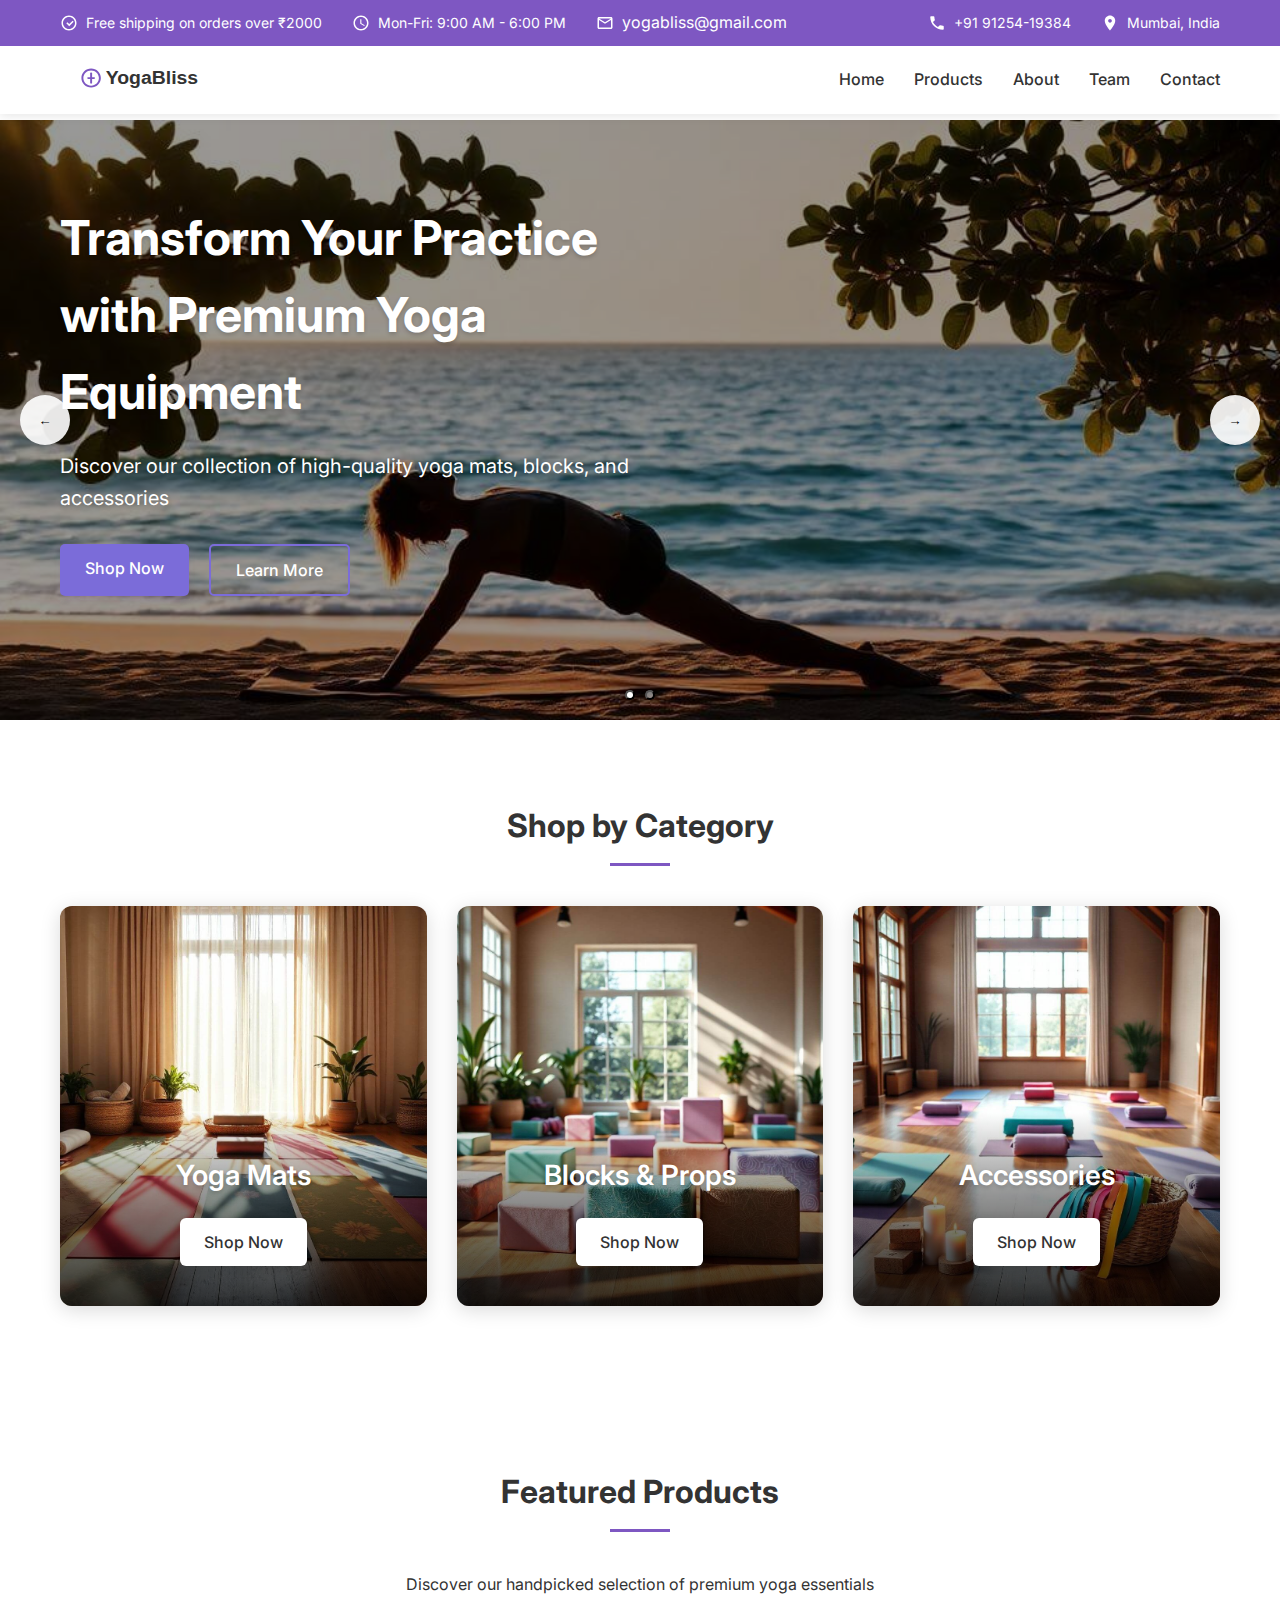
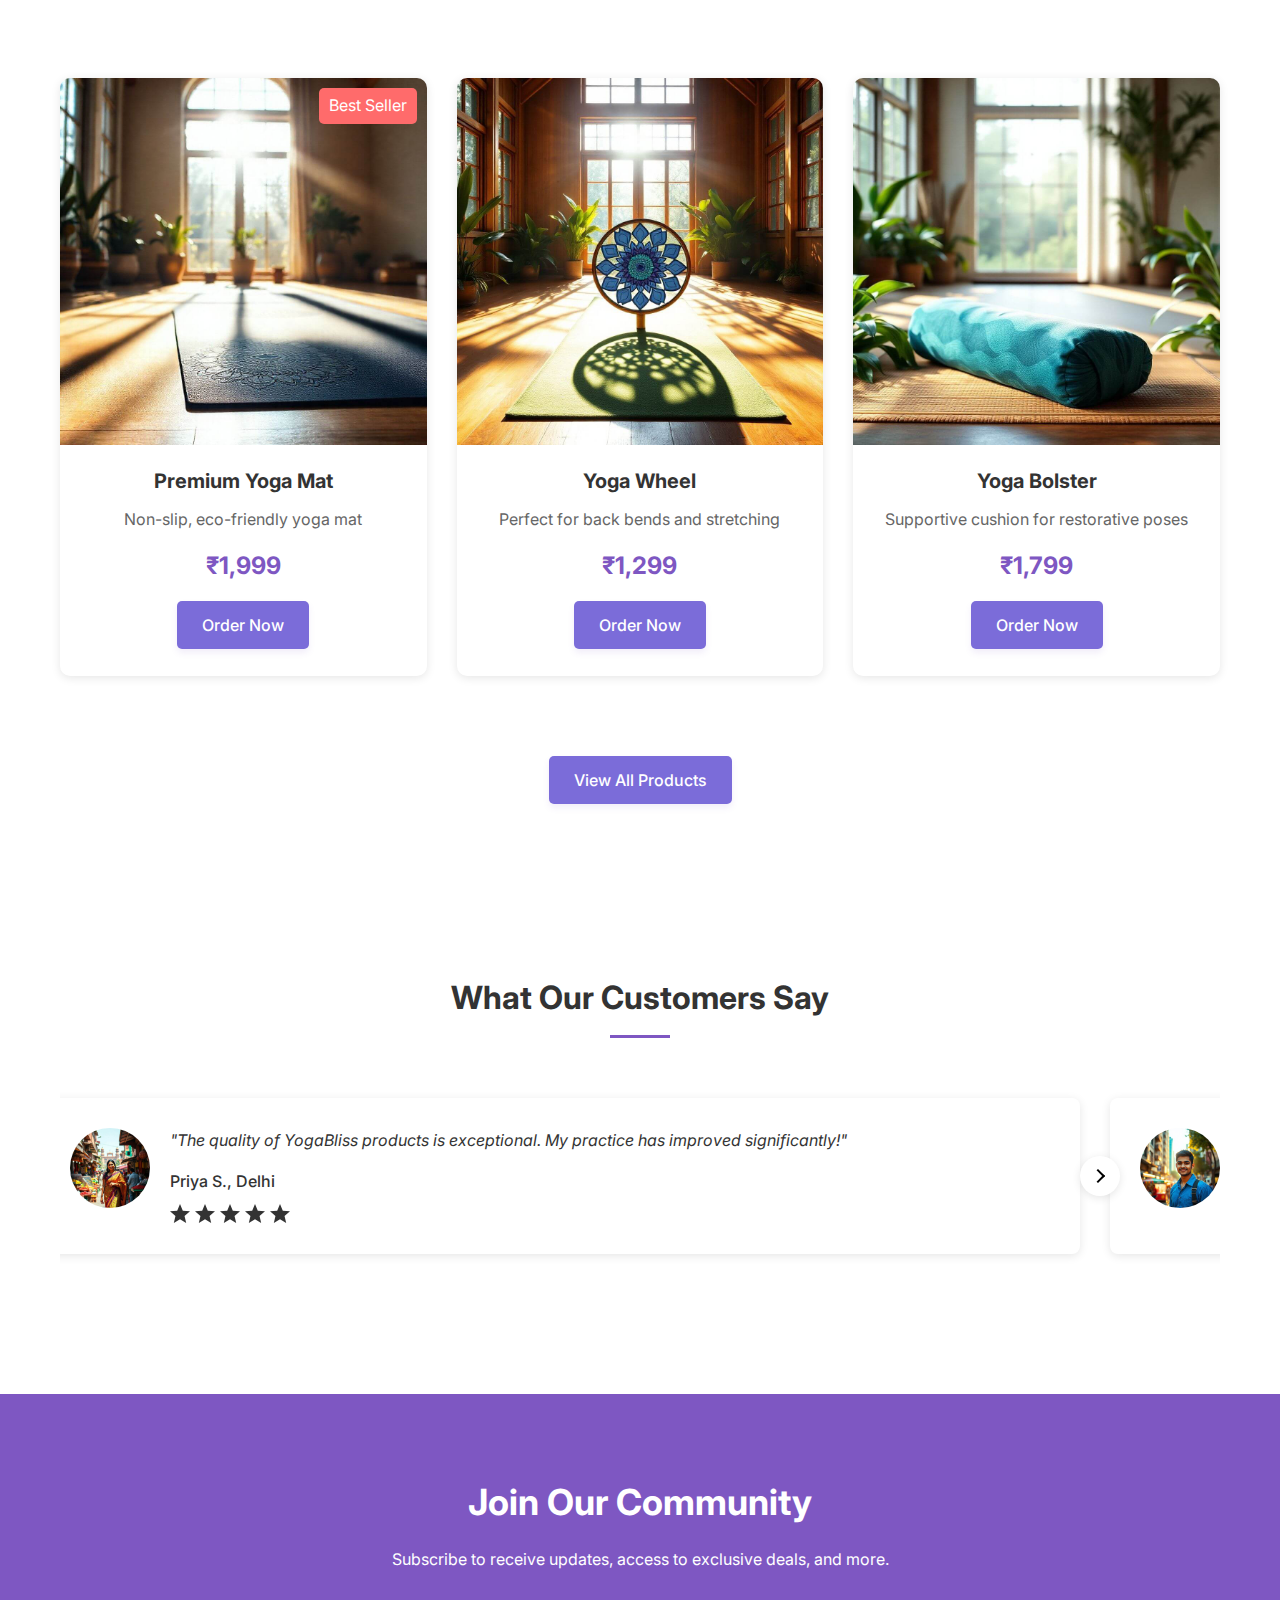
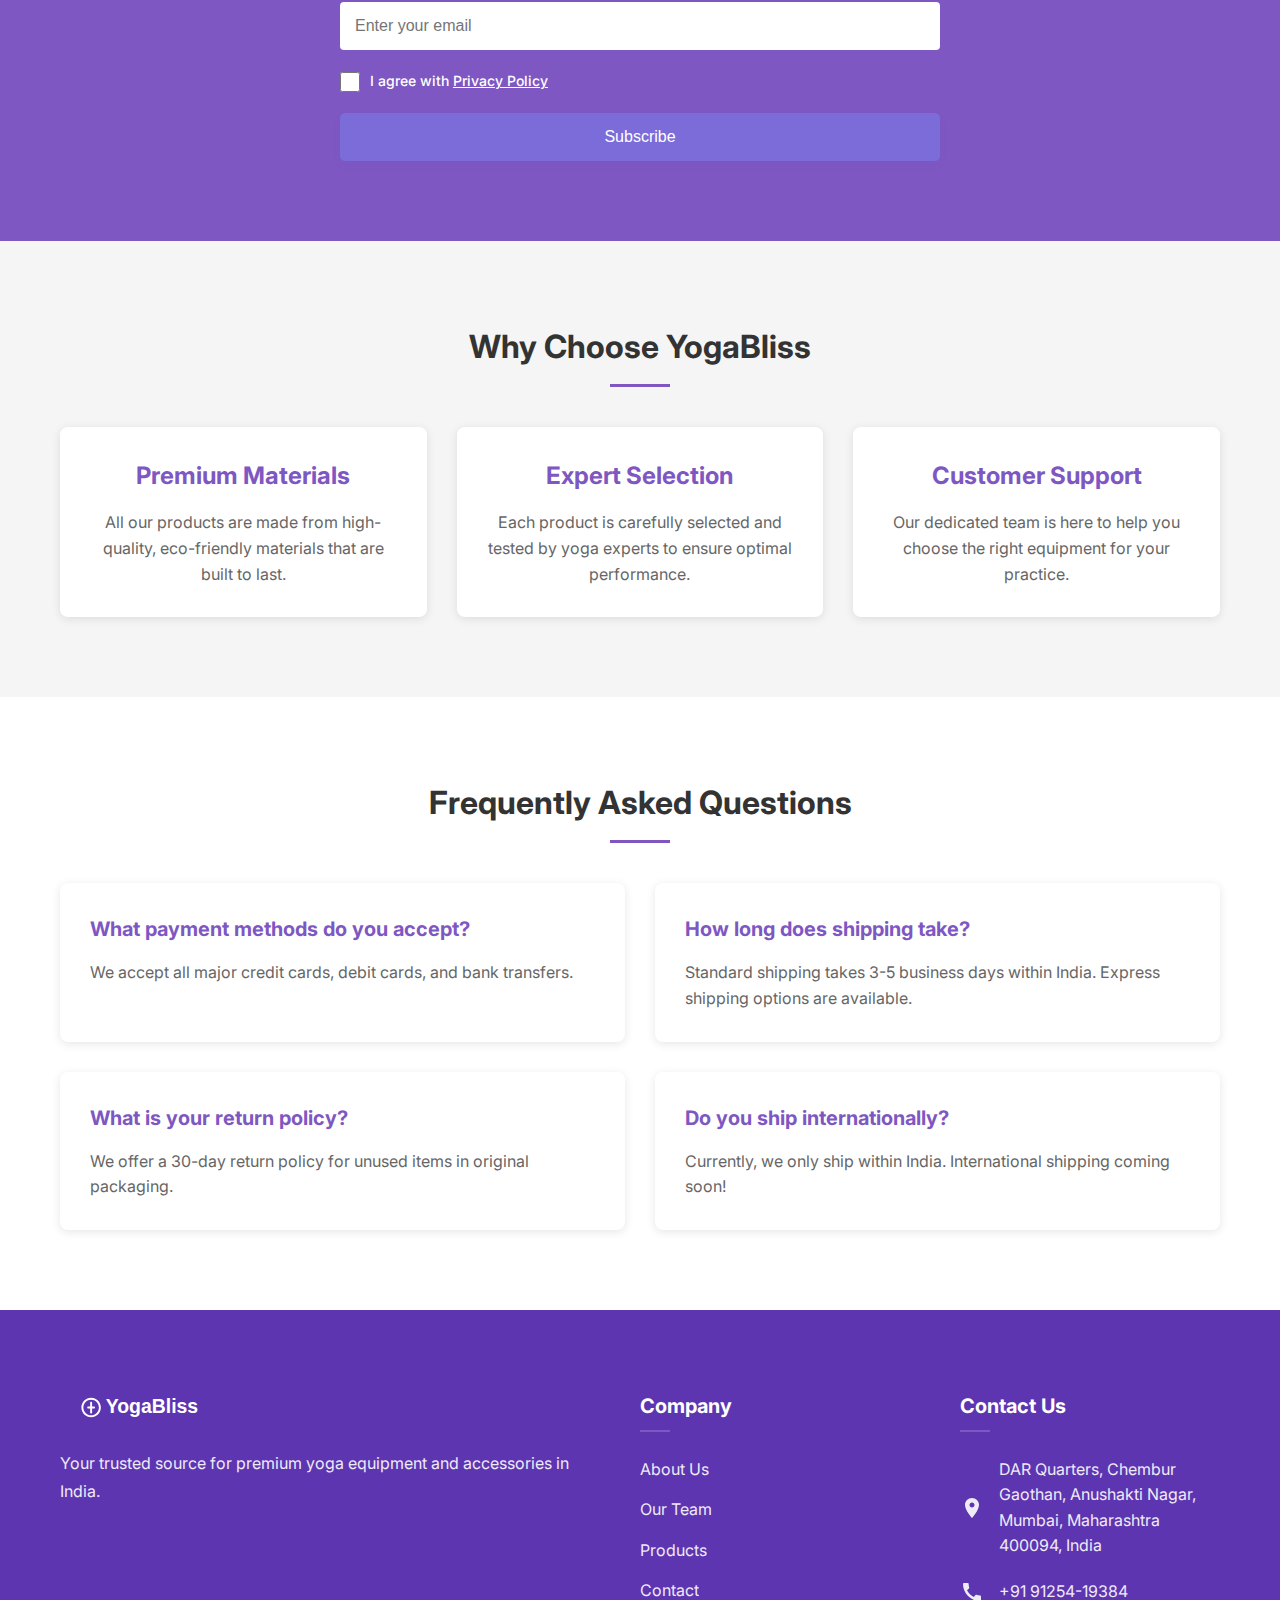
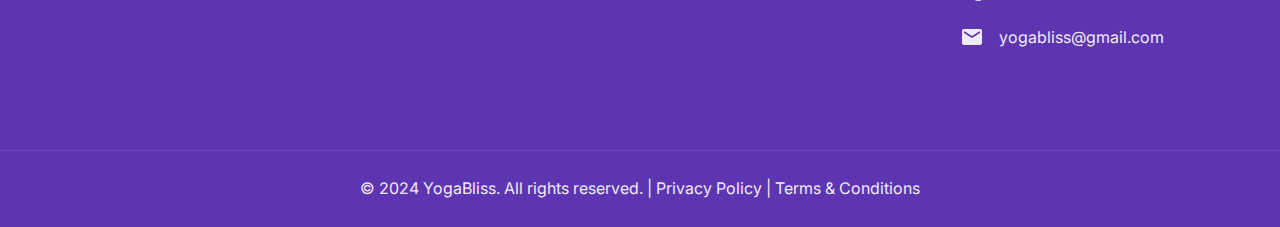
==== commit 7c683a89: "Enhance contact and index pages with improved layout and functionality. Added meta descriptions, upd" ====
--- a/index.html
+++ b/index.html
@@ -14,11 +14,38 @@
             <div class="container">
                 <div class="header__top-inner">
                     <div class="header__info">
-                        <p>Free shipping on orders over ₹2000</p>
+                        <div class="header__info-item">
+                            <svg class="icon icon--white" viewBox="0 0 24 24">
+                                <path d="M12 2C6.48 2 2 6.48 2 12s4.48 10 10 10 10-4.48 10-10S17.52 2 12 2zm0 18c-4.41 0-8-3.59-8-8s3.59-8 8-8 8 3.59 8 8-3.59 8-8 8zm.31-3.682l5.93-5.93-1.41-1.41-4.52 4.52-2.52-2.52L8.38 12.4z"/>
+                            </svg>
+                            <p>Free shipping on orders over ₹2000</p>
+                        </div>
+                        <div class="header__info-item">
+                            <svg class="icon icon--white" viewBox="0 0 24 24">
+                                <path d="M11.99 2C6.47 2 2 6.48 2 12s4.47 10 9.99 10C17.52 22 22 17.52 22 12S17.52 2 11.99 2zM12 20c-4.42 0-8-3.58-8-8s3.58-8 8-8 8 3.58 8 8-3.58 8-8 8zm.5-13H11v6l5.25 3.15.75-1.23-4.5-2.67z"/>
+                            </svg>
+                            <p>Mon-Fri: 9:00 AM - 6:00 PM</p>
+                        </div>
+                        <div class="header__info-item">
+                            <svg class="icon icon--white" viewBox="0 0 24 24">
+                                <path d="M20 4H4c-1.1 0-1.99.9-1.99 2L2 18c0 1.1.9 2 2 2h16c1.1 0 2-.9 2-2V6c0-1.1-.9-2-2-2zm0 14H4V8l8 5 8-5v10zm-8-7L4 6h16l-8 5z"/>
+                            </svg>
+                            <a href="mailto:yogabliss@gmail.com">yogabliss@gmail.com</a>
+                        </div>
                     </div>
                     <div class="header__contact">
-                        <a href="tel:+919125419384">+91 91254-19384</a>
-                        <a href="mailto:yogabliss@gmail.com">yogabliss@gmail.com</a>
+                        <div class="header__contact-item">
+                            <svg class="icon icon--white" viewBox="0 0 24 24">
+                                <path d="M6.62 10.79c1.44 2.83 3.76 5.14 6.59 6.59l2.2-2.2c.27-.27.67-.36 1.02-.24 1.12.37 2.33.57 3.57.57.55 0 1 .45 1 1V20c0 .55-.45 1-1 1-9.39 0-17-7.61-17-17 0-.55.45-1 1-1h3.5c.55 0 1 .45 1 1 0 1.25.2 2.45.57 3.57.11.35.03.74-.25 1.02l-2.2 2.2z"/>
+                            </svg>
+                            <a href="tel:+919125419384">+91 91254-19384</a>
+                        </div>
+                        <div class="header__contact-item">
+                            <svg class="icon icon--white" viewBox="0 0 24 24">
+                                <path d="M12 2C8.13 2 5 5.13 5 9c0 5.25 7 13 7 13s7-7.75 7-13c0-3.87-3.13-7-7-7zm0 9.5c-1.38 0-2.5-1.12-2.5-2.5s1.12-2.5 2.5-2.5 2.5 1.12 2.5 2.5-1.12 2.5-2.5 2.5z"/>
+                            </svg>
+                            <a href="https://maps.app.goo.gl/JfVNeeeQxSNsytSM6" target="_blank">Mumbai, India</a>
+                        </div>
                     </div>
                 </div>
             </div>
@@ -36,10 +63,10 @@
                             <span></span>
                         </button>
                         <ul class="nav__list">
-                            <li><a href="index.html" class="nav__link">Home</a></li>
-                            <li><a href="#products" class="nav__link">Products</a></li>
-                            <li><a href="#features" class="nav__link">Features</a></li>
-                            <li><a href="#about" class="nav__link">About</a></li>
+                            <li><a href="index.html" class="nav__link active">Home</a></li>
+                            <li><a href="products.html" class="nav__link">Products</a></li>
+                            <li><a href="about.html" class="nav__link">About</a></li>
+                            <li><a href="team.html" class="nav__link">Team</a></li>
                             <li><a href="contact.html" class="nav__link">Contact</a></li>
                         </ul>
                     </nav>
@@ -86,22 +113,23 @@
 
         <section class="categories">
             <div class="container">
+                <h2 class="section-title">Shop by Category</h2>
                 <div class="categories__grid">
-                    <a href="contact.html" class="category-card">
+                    <a href="products.html" class="category-card">
                         <img src="img/category-1.jpg" alt="Yoga Mats" width="400" height="300">
                         <div class="category-card__content">
                             <h3>Yoga Mats</h3>
                             <span class="btn btn--small">Shop Now</span>
                         </div>
                     </a>
-                    <a href="contact.html" class="category-card">
+                    <a href="products.html" class="category-card">
                         <img src="img/category-2.jpg" alt="Blocks & Props" width="400" height="300">
                         <div class="category-card__content">
                             <h3>Blocks & Props</h3>
                             <span class="btn btn--small">Shop Now</span>
                         </div>
                     </a>
-                    <a href="contact.html" class="category-card">
+                    <a href="products.html" class="category-card">
                         <img src="img/category-3.jpg" alt="Accessories" width="400" height="300">
                         <div class="category-card__content">
                             <h3>Accessories</h3>
@@ -112,195 +140,52 @@
             </div>
         </section>
 
-        <section class="products" id="products">
-            <div class="container">
-                <h2 class="section-title">Featured Products</h2>
-                <div class="products__tabs">
-                    <div class="tabs">
-                        <button class="tab active" data-tab="new">New Arrivals</button>
-                        <button class="tab" data-tab="best">Best Sellers</button>
-                        <button class="tab" data-tab="sale">On Sale</button>
-                    </div>
-                    <div class="tab-content active" data-tab="new">
-                        <div class="products__grid">
-                            <div class="product-card">
-                                <div class="product-card__image">
-                                    <img src="img/product-1.jpg" alt="Premium Yoga Mat" width="300" height="300">
-                                    
-                                </div>
-                                <div class="product-card__content">
-                                    <h3>Premium Yoga Mat</h3>
-                                    <p>Non-slip, eco-friendly yoga mat</p>
-                                    <span class="price">₹1,999</span>
-                                    <a href="contact.html" class="btn btn--primary">Order Now</a>
-                                </div>
-                            </div>
-                            <div class="product-card">
-                                <div class="product-card__image">
-                                    <img src="img/product-2.jpg" alt="Yoga Wheel" width="300" height="300">
-                                    
-                                </div>
-                                <div class="product-card__content">
-                                    <h3>Yoga Wheel</h3>
-                                    <p>Perfect for back bends and stretching</p>
-                                    <span class="price">₹1,299</span>
-                                    <a href="contact.html" class="btn btn--primary">Order Now</a>
-                                </div>
-                            </div>
-                            <div class="product-card">
-                                <div class="product-card__image">
-                                    <img src="img/product-3.jpg" alt="Yoga Bolster" width="300" height="300">
-                                    
-                                </div>
-                                <div class="product-card__content">
-                                    <h3>Yoga Bolster</h3>
-                                    <p>Supportive cushion for restorative poses</p>
-                                    <span class="price">₹1,799</span>
-                                    <a href="contact.html" class="btn btn--primary">Order Now</a>
-                                </div>
-                            </div>
-                        </div>
-                    </div>
-                    <div class="tab-content" data-tab="best">
-                        <div class="products__grid">
-                            <div class="product-card">
-                                <div class="product-card__image">
-                                    <img src="img/product-4.jpg" alt="Cork Yoga Block" width="300" height="300">
-                                    
-                                </div>
-                                <div class="product-card__content">
-                                    <h3>Cork Yoga Block</h3>
-                                    <p>Sustainable cork yoga block for better support</p>
-                                    <span class="price">₹899</span>
-                                    <a href="contact.html" class="btn btn--primary">Order Now</a>
-                                </div>
-                            </div>
-                            <div class="product-card">
-                                <div class="product-card__image">
-                                    <img src="img/product-5.jpg" alt="Meditation Cushion" width="300" height="300">
-                                    
-                                </div>
-                                <div class="product-card__content">
-                                    <h3>Meditation Cushion</h3>
-                                    <p>Comfortable cushion for meditation practice</p>
-                                    <span class="price">₹1,499</span>
-                                    <a href="contact.html" class="btn btn--primary">Order Now</a>
-                                </div>
-                            </div>
-                        </div>
-                    </div>
-                    <div class="tab-content" data-tab="sale">
-                        <div class="products__grid">
-                            <div class="product-card">
-                                <div class="product-card__image">
-                                    <img src="img/product-6.jpg" alt="Yoga Strap" width="300" height="300">
-                                    
-                                </div>
-                                <div class="product-card__content">
-                                    <h3>Yoga Strap</h3>
-                                    <p>Cotton yoga strap for stretching</p>
-                                    <div class="price">
-                                        <span class="price--old">₹599</span>
-                                        <span class="price--new">₹399</span>
-                                    </div>
-                                    <a href="contact.html" class="btn btn--primary">Order Now</a>
-                                </div>
-                            </div>
-                            <div class="product-card">
-                                <div class="product-card__image">
-                                    <img src="img/product-7.jpg" alt="Yoga Towel" width="300" height="300">
-                                    
-                                </div>
-                                <div class="product-card__content">
-                                    <h3>Yoga Towel</h3>
-                                    <p>Non-slip microfiber yoga towel</p>
-                                    <div class="price">
-                                        <span class="price--old">₹999</span>
-                                        <span class="price--new">₹699</span>
-                                    </div>
-                                    <a href="contact.html" class="btn btn--primary">Order Now</a>
-                                </div>
-                            </div>
-                        </div>
-                    </div>
-                </div>
-            </div>
-        </section>
-
-        <section class="features" id="features">
-            <div class="container">
-                <div class="features__grid">
-                    <div class="feature-card">
-                        <div class="feature-card__icon">
-                            <img src="img/quality.svg" alt="Premium Quality" width="48" height="48">
-                        </div>
-                        <h3>Premium Quality</h3>
-                        <p>Carefully selected materials for durability and comfort</p>
-                    </div>
-                    <div class="feature-card">
-                        <div class="feature-card__icon">
-                            <img src="img/shipping.svg" alt="Fast Shipping" width="48" height="48">
-                        </div>
-                        <h3>Fast Shipping</h3>
-                        <p>Free delivery across India on orders over ₹2000</p>
-                    </div>
-                    <div class="feature-card">
-                        <div class="feature-card__icon">
-                            <img src="img/support.svg" alt="Expert Support" width="48" height="48">
-                        </div>
-                        <h3>Expert Support</h3>
-                        <p>Get help choosing the right equipment</p>
-                    </div>
-                    <div class="feature-card">
-                        <div class="feature-card__icon">
-                            <img src="img/return.svg" alt="Easy Returns" width="48" height="48">
-                        </div>
-                        <h3>Easy Returns</h3>
-                        <p>30-day return policy for your peace of mind</p>
-                    </div>
-                </div>
-            </div>
-        </section>
-
-        <section class="about" id="about">
-            <div class="container">
-                <div class="about__grid">
-                    <div class="about__content">
-                        <h2 class="section-title">About YogaBliss</h2>
-                        <p>At YogaBliss, we believe that quality equipment is essential for a fulfilling yoga practice. Our carefully curated collection of yoga products is designed to enhance your journey, whether you're a beginner or an experienced practitioner.</p>
-                        <div class="accordion">
-                            <div class="accordion__item">
-                                <button class="accordion__header">
-                                    Our Mission
-                                    <span class="accordion__icon"></span>
-                                </button>
-                                <div class="accordion__content">
-                                    <p>To provide high-quality yoga equipment that supports and enhances your practice, while promoting sustainability and mindful living.</p>
-                                </div>
-                            </div>
-                            <div class="accordion__item">
-                                <button class="accordion__header">
-                                    Quality Promise
-                                    <span class="accordion__icon"></span>
-                                </button>
-                                <div class="accordion__content">
-                                    <p>Every product in our collection is carefully tested and selected to ensure it meets our high standards of quality and durability.</p>
-                                </div>
-                            </div>
-                            <div class="accordion__item">
-                                <button class="accordion__header">
-                                    Sustainability
-                                    <span class="accordion__icon"></span>
-                                </button>
-                                <div class="accordion__content">
-                                    <p>We're committed to reducing our environmental impact by using eco-friendly materials and sustainable packaging.</p>
-                                </div>
-                            </div>
-                        </div>
-                    </div>
-                    <div class="about__image">
-                        <img src="img/about.jpg" alt="Yoga practice" width="600" height="400">
-                    </div>
+        <section class="featured-products">
+            <div class="container">
+                <div class="featured-products__header">
+                    <h2 class="section-title">Featured Products</h2>
+                    <p>Discover our handpicked selection of premium yoga essentials</p>
+                </div>
+                
+                <div class="products__grid">
+                    <div class="product-card">
+                        <div class="product-card__image">
+                            <img src="img/product-1.jpg" alt="Premium Yoga Mat" width="300" height="300">
+                            <div class="product-card__badge">Best Seller</div>
+                        </div>
+                        <div class="product-card__content">
+                            <h3>Premium Yoga Mat</h3>
+                            <p>Non-slip, eco-friendly yoga mat</p>
+                            <span class="price">₹1,999</span>
+                            <a href="contact.html" class="btn btn--primary">Order Now</a>
+                        </div>
+                    </div>
+                    <div class="product-card">
+                        <div class="product-card__image">
+                            <img src="img/product-2.jpg" alt="Yoga Wheel" width="300" height="300">
+                        </div>
+                        <div class="product-card__content">
+                            <h3>Yoga Wheel</h3>
+                            <p>Perfect for back bends and stretching</p>
+                            <span class="price">₹1,299</span>
+                            <a href="contact.html" class="btn btn--primary">Order Now</a>
+                        </div>
+                    </div>
+                    <div class="product-card">
+                        <div class="product-card__image">
+                            <img src="img/product-3.jpg" alt="Yoga Bolster" width="300" height="300">
+                        </div>
+                        <div class="product-card__content">
+                            <h3>Yoga Bolster</h3>
+                            <p>Supportive cushion for restorative poses</p>
+                            <span class="price">₹1,799</span>
+                            <a href="contact.html" class="btn btn--primary">Order Now</a>
+                        </div>
+                    </div>
+                </div>
+                
+                <div class="featured-products__view-all">
+                    <a href="products.html" class="btn btn--primary">View All Products</a>
                 </div>
             </div>
         </section>
@@ -381,41 +266,6 @@
                         </div>
                         <button type="submit" class="btn btn--primary">Subscribe</button>
                     </form>
-                </div>
-            </div>
-        </section>
-
-        <section class="video-guide">
-            <div class="container">
-                <h2 class="section-title">Yoga Practice Guide</h2>
-                <div class="video-guide__grid">
-                    <div class="video-guide__item">
-                        <div class="video-guide__thumbnail">
-                            <img src="img/guide-1.jpg" alt="Beginner's Guide to Yoga" width="400" height="225">
-                        </div>
-                        <div class="video-guide__content">
-                            <h3>Beginner's Guide to Yoga</h3>
-                            <p>Learn the basic poses and breathing techniques for your yoga practice.</p>
-                        </div>
-                    </div>
-                    <div class="video-guide__item">
-                        <div class="video-guide__thumbnail">
-                            <img src="img/guide-2.jpg" alt="Using Props in Your Practice" width="400" height="225">
-                        </div>
-                        <div class="video-guide__content">
-                            <h3>Using Props in Your Practice</h3>
-                            <p>Discover how to use yoga blocks, straps, and other props effectively.</p>
-                        </div>
-                    </div>
-                    <div class="video-guide__item">
-                        <div class="video-guide__thumbnail">
-                            <img src="img/guide-3.jpg" alt="Mat Care Guide" width="400" height="225">
-                        </div>
-                        <div class="video-guide__content">
-                            <h3>Mat Care Guide</h3>
-                            <p>Tips for maintaining and cleaning your yoga mat for long-lasting use.</p>
-                        </div>
-                    </div>
                 </div>
             </div>
         </section>
@@ -472,16 +322,15 @@
                             <a href="index.html" class="logo">
                                 <img src="img/logo-white.svg" alt="YogaBliss logo" width="140" height="40">
                             </a>
-                            <p>Your trusted source for premium yoga equipment and accessories in India. We believe in quality, sustainability, and enhancing your yoga practice.</p>
+                            <p>Your trusted source for premium yoga equipment and accessories in India.</p>
                         </div>
                         <div class="footer__nav">
                             <h3>Company</h3>
                             <ul>
-                                <li><a href="#about">About Us</a></li>
-                                <li><a href="#features">Features</a></li>
+                                <li><a href="about.html">About Us</a></li>
+                                <li><a href="team.html">Our Team</a></li>
+                                <li><a href="products.html">Products</a></li>
                                 <li><a href="contact.html">Contact</a></li>
-                                <li><a href="privacy-policy.html">Privacy Policy</a></li>
-                                <li><a href="terms-conditions.html">Terms & Conditions</a></li>
                             </ul>
                         </div>
                         <div class="footer__contact">
@@ -509,7 +358,7 @@
             <div class="footer__bottom">
                 <div class="container">
                     <div class="footer__bottom-inner">
-                        <p>&copy; 2024 YogaBliss. All rights reserved.</p>
+                        <p>&copy; 2024 YogaBliss. All rights reserved. | <a href="privacy-policy.html">Privacy Policy</a> | <a href="terms-conditions.html">Terms & Conditions</a></p>
                     </div>
                 </div>
             </div>
--- a/css/style.css
+++ b/css/style.css
@@ -1,3 +1,20 @@
+/* Font Face */
+@font-face {
+    font-family: 'Inter';
+    src: url('../fonts/Inter/Inter-VariableFont_opsz\,wght.ttf') format('truetype');
+    font-weight: 100 900;
+    font-style: normal;
+    font-display: swap;
+}
+
+@font-face {
+    font-family: 'Inter';
+    src: url('../fonts/Inter/Inter-Italic-VariableFont_opsz\,wght.ttf') format('truetype');
+    font-weight: 100 900;
+    font-style: italic;
+    font-display: swap;
+}
+
 /* Reset */
 *,
 *::before,
@@ -22,6 +39,11 @@
     --header-height: 140px;
     --header-top-height: 40px;
     --header-main-height: auto;
+    --primary-color: #7B6CD9;
+    --secondary-color: #4A4A4A;
+    --accent-color: #FF6B6B;
+    --text-color: #333333;
+    --light-gray: #F5F5F5;
 }
 
 /* Base */
@@ -30,8 +52,8 @@
 }
 
 body {
-    font-family: 'Arial', sans-serif;
-    color: var(--color-text);
+    font-family: 'Inter', sans-serif;
+    color: var(--text-color);
     line-height: 1.6;
     overflow-x: hidden;
 }
@@ -103,6 +125,7 @@
 
 .btn--primary:hover {
     background-color: var(--color-primary-dark);
+		color: var(--color-text);
     transform: translateY(-2px);
     box-shadow: 0 6px 12px rgba(126, 87, 194, 0.2);
 }
@@ -150,32 +173,83 @@
     z-index: 1000;
 }
 
+/* Header Top */
 .header__top {
     background-color: var(--color-primary);
     color: white;
-    height: var(--header-top-height);
+    padding: 10px 0;
 }
 
 .header__top-inner {
-    height: 100%;
-    display: flex;
+    display: flex;
+    justify-content: space-between;
     align-items: center;
-    justify-content: space-between;
-}
-
-.header__info {
+}
+
+.header__info,
+.header__contact {
+    display: flex;
+    gap: 30px;
+    align-items: center;
+}
+
+.header__info-item,
+.header__contact-item {
+    display: flex;
+    align-items: center;
+    gap: 8px;
+}
+
+.header__info-item .icon,
+.header__contact-item .icon {
+    width: 18px;
+    height: 18px;
+}
+
+.header__info-item p,
+.header__contact-item a {
     font-size: 14px;
-    font-weight: 500;
-}
-
-.header__contact {
-    display: flex;
-    gap: 20px;
-    font-size: 14px;
-}
-
-.header__contact a:hover {
+    color: white;
+    text-decoration: none;
+    transition: opacity 0.3s;
+}
+
+.header__contact-item a:hover {
     opacity: 0.8;
+}
+
+@media (max-width: 992px) {
+    .header__info,
+    .header__contact {
+        gap: 20px;
+    }
+}
+
+@media (max-width: 768px) {
+    .header__top-inner {
+        flex-direction: column;
+        gap: 10px;
+    }
+
+    .header__info,
+    .header__contact {
+        flex-wrap: wrap;
+        justify-content: center;
+        text-align: center;
+    }
+}
+
+@media (max-width: 576px) {
+    .header__info-item,
+    .header__contact-item {
+        font-size: 12px;
+    }
+
+    .header__info-item .icon,
+    .header__contact-item .icon {
+        width: 16px;
+        height: 16px;
+    }
 }
 
 .header__main {
@@ -532,7 +606,6 @@
 
 /* Products Section */
 .products {
-    padding: 80px 0;
     background-color: var(--color-background-alt);
 }
 
@@ -1643,4 +1716,726 @@
     .newsletter__form {
         min-width: auto;
     }
+}
+
+/* Page Header styles */
+.page-header {
+    background: var(--light-gray);
+    padding: 60px 0;
+    text-align: center;
+}
+
+.breadcrumbs ul {
+    display: flex;
+    justify-content: center;
+    gap: 10px;
+    list-style: none;
+}
+
+.breadcrumbs a {
+    color: var(--primary-color);
+    text-decoration: none;
+}
+
+/* Products Page styles */
+.products-filter {
+    padding: 40px 0;
+    border-bottom: 1px solid var(--color-border);
+    margin-bottom: 40px;
+}
+
+.products-filter__inner {
+    display: flex;
+    justify-content: space-between;
+    align-items: center;
+    flex-wrap: wrap;
+    gap: 20px;
+}
+
+.products-filter__categories {
+    display: flex;
+    flex-wrap: wrap;
+    gap: 15px;
+}
+
+.filter-btn {
+    padding: 10px 20px;
+    border: 2px solid var(--color-border);
+    background: none;
+    cursor: pointer;
+    border-radius: 5px;
+    transition: all 0.3s;
+    font-weight: 500;
+    color: var(--color-text);
+}
+
+.filter-btn.active,
+.filter-btn:hover {
+    background: var(--color-primary);
+    color: white;
+    border-color: var(--color-primary);
+}
+
+.products-filter__sort {
+    display: flex;
+    align-items: center;
+    gap: 15px;
+}
+
+.products-filter__sort label {
+    font-weight: 500;
+    color: var(--color-text);
+}
+
+.sort-select {
+    min-width: 200px;
+    padding: 10px 35px 10px 15px;
+    border: 2px solid var(--color-border);
+    border-radius: 5px;
+    background-color: white;
+    cursor: pointer;
+    appearance: none;
+    font-size: 16px;
+    color: var(--color-text);
+    transition: all 0.3s;
+    background-image: url("data:image/svg+xml,%3Csvg xmlns='http://www.w3.org/2000/svg' width='24' height='24' viewBox='0 0 24 24' fill='none' stroke='currentColor' stroke-width='2' stroke-linecap='round' stroke-linejoin='round'%3E%3Cpolyline points='6 9 12 15 18 9'%3E%3C/polyline%3E%3C/svg%3E");
+    background-repeat: no-repeat;
+    background-position: right 10px center;
+    background-size: 16px;
+}
+
+.sort-select:hover,
+.sort-select:focus {
+    border-color: var(--color-primary);
+    outline: none;
+}
+
+@media (max-width: 768px) {
+    .products-filter__inner {
+        flex-direction: column;
+        align-items: stretch;
+    }
+
+    .products-filter__sort {
+        width: 100%;
+    }
+
+    .sort-select {
+        flex-grow: 1;
+    }
+
+    .products-filter__categories {
+        justify-content: center;
+    }
+}
+
+@media (max-width: 576px) {
+    .products-filter {
+        padding: 20px 0;
+    }
+
+    .filter-btn {
+        padding: 8px 16px;
+        font-size: 14px;
+    }
+
+    .sort-select {
+        font-size: 14px;
+    }
+}
+
+.products__grid {
+    display: grid;
+    grid-template-columns: repeat(auto-fill, minmax(280px, 1fr));
+    gap: 30px;
+    padding: 40px 0;
+}
+
+.product-card {
+    border: 1px solid var(--border-color);
+    border-radius: 10px;
+    overflow: hidden;
+    transition: transform 0.3s;
+}
+
+.product-card:hover {
+    transform: translateY(-5px);
+}
+
+.product-card__image {
+    position: relative;
+}
+
+.product-card__badge {
+    position: absolute;
+    top: 10px;
+    right: 10px;
+    background: var(--accent-color);
+    color: #fff;
+    padding: 5px 10px;
+    border-radius: 5px;
+}
+
+.product-card__content {
+    padding: 20px;
+}
+
+/* Team Page styles */
+.team-intro {
+    text-align: center;
+    padding: 60px 0;
+}
+
+.team-grid {
+    display: grid;
+    grid-template-columns: repeat(auto-fill, minmax(300px, 1fr));
+    gap: 30px;
+    padding: 40px 0;
+}
+
+.team-member {
+    text-align: center;
+}
+
+.team-member__image img {
+    width: 100%;
+    height: auto;
+    border-radius: 10px;
+    margin-bottom: 20px;
+}
+
+.team-member__position {
+    color: var(--primary-color);
+    font-weight: 500;
+    margin: 10px 0;
+}
+
+.team-member__social {
+    display: flex;
+    justify-content: center;
+    gap: 15px;
+    margin-top: 20px;
+}
+
+.join-team {
+    background: var(--light-gray);
+    padding: 80px 0;
+    text-align: center;
+}
+
+.join-team__content h2, .join-team__content p {
+	margin-bottom: 20px;
+}
+
+/* About Page styles */
+.about-intro {
+    padding: 60px 0;
+}
+
+.about__grid {
+    display: grid;
+    grid-template-columns: 1fr 1fr;
+    gap: 50px;
+    align-items: center;
+}
+
+.values__grid {
+    display: grid;
+    grid-template-columns: repeat(auto-fit, minmax(250px, 1fr));
+    gap: 30px;
+    padding: 40px 0;
+}
+
+.value-card {
+    justify-content: center;
+    text-align: center;
+    padding: 30px;
+    background: #fff;
+    border-radius: 10px;
+    box-shadow: 0 5px 15px rgba(0, 0, 0, 0.1);
+}
+
+.value-card__icon {
+    margin-bottom: 20px;
+}
+
+.timeline {
+    position: relative;
+    padding: 60px 0;
+}
+
+.timeline::before {
+    content: '';
+    position: absolute;
+    left: 50%;
+    transform: translateX(-50%);
+    width: 2px;
+    height: 100%;
+    background-color: var(--color-primary);
+    top: 0;
+}
+
+.timeline__item {
+    display: flex;
+    justify-content: space-between;
+    margin-bottom: 60px;
+    position: relative;
+}
+
+.timeline__item:nth-child(odd) {
+    flex-direction: row-reverse;
+}
+
+.timeline__content {
+    width: 45%;
+    padding: 30px;
+    background: white;
+    border-radius: 8px;
+    box-shadow: 0 4px 15px rgba(0, 0, 0, 0.1);
+    position: relative;
+}
+
+.timeline__content::before {
+    content: '';
+    position: absolute;
+    width: 20px;
+    height: 20px;
+    background: var(--color-primary);
+    border-radius: 50%;
+    top: 50%;
+    transform: translateY(-50%);
+}
+
+.timeline__item:nth-child(odd) .timeline__content::before {
+    left: -40px;
+}
+
+.timeline__item:nth-child(even) .timeline__content::before {
+    right: -40px;
+}
+
+.timeline__date {
+    position: absolute;
+    top: 50%;
+    transform: translateY(-50%);
+    background: var(--color-primary);
+    color: white;
+    padding: 8px 16px;
+    border-radius: 4px;
+    font-weight: 500;
+}
+
+.timeline__item:nth-child(odd) .timeline__date {
+    left: -130px;
+}
+
+.timeline__item:nth-child(even) .timeline__date {
+    right: -130px;
+}
+
+.stats__grid {
+    display: grid;
+    grid-template-columns: repeat(auto-fit, minmax(200px, 1fr));
+    gap: 30px;
+    padding: 60px 0;
+    text-align: center;
+}
+
+.stat-card__number {
+    font-size: 2.5rem;
+    font-weight: bold;
+    color: var(--primary-color);
+}
+
+/* Common Components */
+.btn {
+    display: inline-block;
+    padding: 12px 25px;
+    border-radius: 5px;
+    text-decoration: none;
+    font-weight: 500;
+    transition: all 0.3s;
+}
+
+.btn--primary {
+    background: var(--primary-color);
+    color: #fff;
+}
+
+.btn--primary:hover {
+    background: darken(var(--primary-color), 10%);
+}
+
+.btn--outline {
+    border: 2px solid var(--primary-color);
+		color: #fff;
+}
+
+.btn--outline:hover {
+    background: var(--primary-color);
+}
+
+.section-title {
+    text-align: center;
+    font-size: 2rem;
+    margin-bottom: 40px;
+}
+
+/* Responsive styles */
+@media (max-width: 768px) {
+    .about__grid {
+        grid-template-columns: 1fr;
+    }
+    
+    .products-filter__inner {
+        flex-direction: column;
+        gap: 20px;
+    }
+    
+    .team-grid {
+        grid-template-columns: repeat(auto-fill, minmax(250px, 1fr));
+    }
+}
+
+@media (max-width: 576px) {
+    .nav__list {
+        flex-direction: column;
+        gap: 15px;
+    }
+    
+    .page-title {
+        font-size: 2rem;
+    }
+}
+
+/* SVG Icons */
+.icon {
+    width: 24px;
+    height: 24px;
+    fill: currentColor;
+    transition: fill 0.3s;
+}
+
+.icon--lg {
+    width: 48px;
+    height: 48px;
+}
+
+.icon--primary {
+    fill: var(--color-primary);
+}
+
+.icon--white {
+    fill: white;
+}
+
+/* Featured Products Section */
+.featured-products {
+    padding: 80px 0;
+}
+
+.featured-products__header {
+    text-align: center;
+    margin-bottom: 40px;
+}
+
+.featured-products__view-all {
+    text-align: center;
+    margin-top: 40px;
+}
+
+/* Tabs and Sorting Styles */
+.tabs {
+    display: flex;
+    justify-content: center;
+    gap: 20px;
+    margin-bottom: 40px;
+    border-bottom: 1px solid var(--color-border);
+    padding-bottom: 20px;
+}
+
+.tab-button {
+    padding: 10px 20px;
+    background: none;
+    border: none;
+    border-bottom: 2px solid transparent;
+    cursor: pointer;
+    font-weight: 500;
+    color: var(--color-text-light);
+    transition: all 0.3s;
+}
+
+.tab-button:hover,
+.tab-button.active {
+    color: var(--color-primary);
+    border-bottom-color: var(--color-primary);
+}
+
+.sort-dropdown {
+    position: relative;
+    min-width: 200px;
+}
+
+.sort-dropdown select {
+    width: 100%;
+    padding: 10px 35px 10px 15px;
+    border: 1px solid var(--color-border);
+    border-radius: 4px;
+    background-color: white;
+    cursor: pointer;
+    appearance: none;
+}
+
+.sort-dropdown::after {
+    content: '';
+    position: absolute;
+    right: 15px;
+    top: 50%;
+    transform: translateY(-50%);
+    width: 0;
+    height: 0;
+    border-left: 5px solid transparent;
+    border-right: 5px solid transparent;
+    border-top: 5px solid var(--color-text);
+    pointer-events: none;
+}
+
+@media (max-width: 992px) {
+    .timeline::before {
+        left: 30px;
+    }
+
+    .timeline__item {
+        flex-direction: row !important;
+        justify-content: flex-start;
+    }
+
+    .timeline__content {
+        width: calc(100% - 80px);
+        margin-left: 80px;
+    }
+
+    .timeline__content::before {
+        left: -40px !important;
+    }
+
+    .timeline__date {
+        left: -70px !important;
+        right: auto !important;
+    }
+}
+
+@media (max-width: 576px) {
+    .tabs {
+        flex-wrap: wrap;
+    }
+
+    .timeline__content {
+        width: calc(100% - 60px);
+        margin-left: 60px;
+    }
+
+    .timeline__date {
+        font-size: 14px;
+        padding: 6px 12px;
+        left: -65px !important;
+    }
+}
+
+/* Team Values Section */
+.team-values {
+    padding: 80px 0;
+    background-color: var(--color-background-alt);
+}
+
+.team-values .values__grid {
+    display: grid;
+    grid-template-columns: repeat(auto-fit, minmax(300px, 1fr));
+    gap: 30px;
+}
+
+/* Team Culture Section */
+.team-culture {
+    padding: 80px 0;
+}
+
+.culture__grid {
+    display: grid;
+    grid-template-columns: repeat(auto-fit, minmax(300px, 1fr));
+    gap: 30px;
+}
+
+.culture-card {
+    padding: 30px;
+    background: #fff;
+    border-radius: 10px;
+    box-shadow: 0 5px 15px rgba(0, 0, 0, 0.1);
+    text-align: center;
+    transition: transform 0.3s ease;
+}
+
+.culture-card:hover {
+    transform: translateY(-5px);
+}
+
+.culture-card h3 {
+    color: var(--color-primary);
+    margin-bottom: 15px;
+    font-size: 24px;
+}
+
+.culture-card p {
+    color: var(--color-text-light);
+    line-height: 1.6;
+}
+
+@media (max-width: 768px) {
+    .team-values,
+    .team-culture {
+        padding: 40px 0;
+    }
+
+    .culture-card {
+        padding: 20px;
+    }
+
+    .culture-card h3 {
+        font-size: 20px;
+    }
+}
+
+/* Team Achievements Section */
+.team-achievements {
+    padding: 80px 0;
+    background: linear-gradient(135deg, #f5f7fa 0%, #e8edf5 100%);
+}
+
+.achievements__timeline {
+    position: relative;
+    max-width: 800px;
+    margin: 0 auto;
+    padding: 40px 0;
+}
+
+.achievements__timeline::before {
+    content: '';
+    position: absolute;
+    top: 0;
+    left: 50%;
+    transform: translateX(-50%);
+    width: 2px;
+    height: 100%;
+    background: var(--color-primary);
+}
+
+.achievement__item {
+    position: relative;
+    margin-bottom: 60px;
+    width: 100%;
+    display: flex;
+    justify-content: center;
+}
+
+.achievement__item:last-child {
+    margin-bottom: 0;
+}
+
+.achievement__year {
+    position: absolute;
+    top: 0;
+    left: 50%;
+    transform: translateX(-50%);
+    background: var(--color-primary);
+    color: white;
+    padding: 8px 16px;
+    border-radius: 20px;
+    font-weight: 600;
+    z-index: 2;
+}
+
+.achievement__content {
+    width: calc(50% - 50px);
+    padding: 30px;
+    background: white;
+    border-radius: 10px;
+    box-shadow: 0 5px 15px rgba(0, 0, 0, 0.1);
+    position: relative;
+    margin-top: 40px;
+    transition: transform 0.3s ease;
+}
+
+.achievement__item:nth-child(odd) .achievement__content {
+    margin-left: auto;
+}
+
+.achievement__content:hover {
+    transform: translateY(-5px);
+}
+
+.achievement__content::before {
+    content: '';
+    position: absolute;
+    top: 20px;
+    width: 20px;
+    height: 20px;
+    background: white;
+    transform: rotate(45deg);
+}
+
+.achievement__item:nth-child(odd) .achievement__content::before {
+    left: -10px;
+}
+
+.achievement__item:nth-child(even) .achievement__content::before {
+    right: -10px;
+}
+
+.achievement__icon {
+    margin-bottom: 15px;
+}
+
+.achievement__content h3 {
+    color: var(--color-primary);
+    margin-bottom: 10px;
+    font-size: 20px;
+}
+
+.achievement__content p {
+    color: var(--color-text-light);
+    line-height: 1.6;
+}
+
+@media (max-width: 768px) {
+    .achievements__timeline::before {
+        left: 20px;
+    }
+
+    .achievement__year {
+        left: 20px;
+        transform: translateX(-50%);
+    }
+
+    .achievement__content {
+        width: calc(100% - 60px);
+        margin-left: 40px !important;
+    }
+
+    .achievement__content::before {
+        left: -10px !important;
+        right: auto !important;
+    }
+}
+
+@media (max-width: 576px) {
+    .team-achievements {
+        padding: 40px 0;
+    }
+
+    .achievement__content {
+        padding: 20px;
+    }
+
+    .achievement__content h3 {
+        font-size: 18px;
+    }
 } 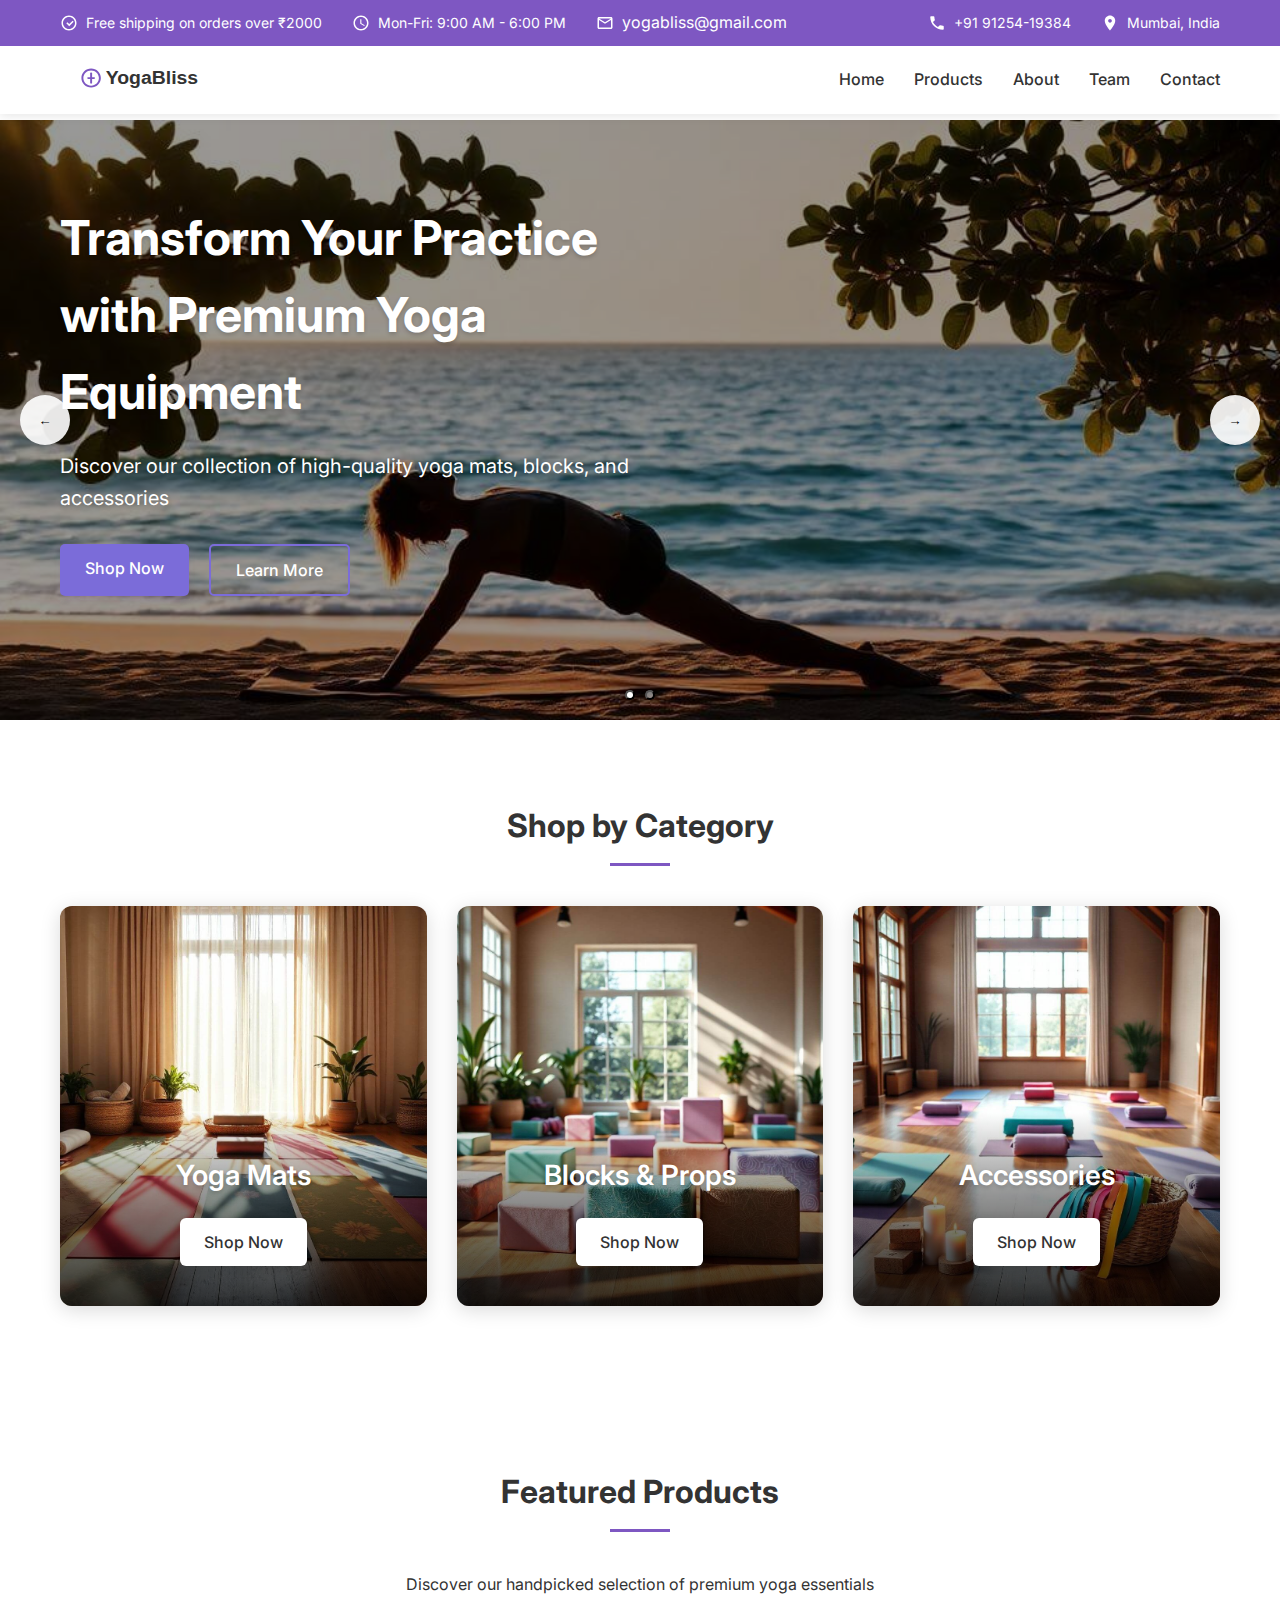
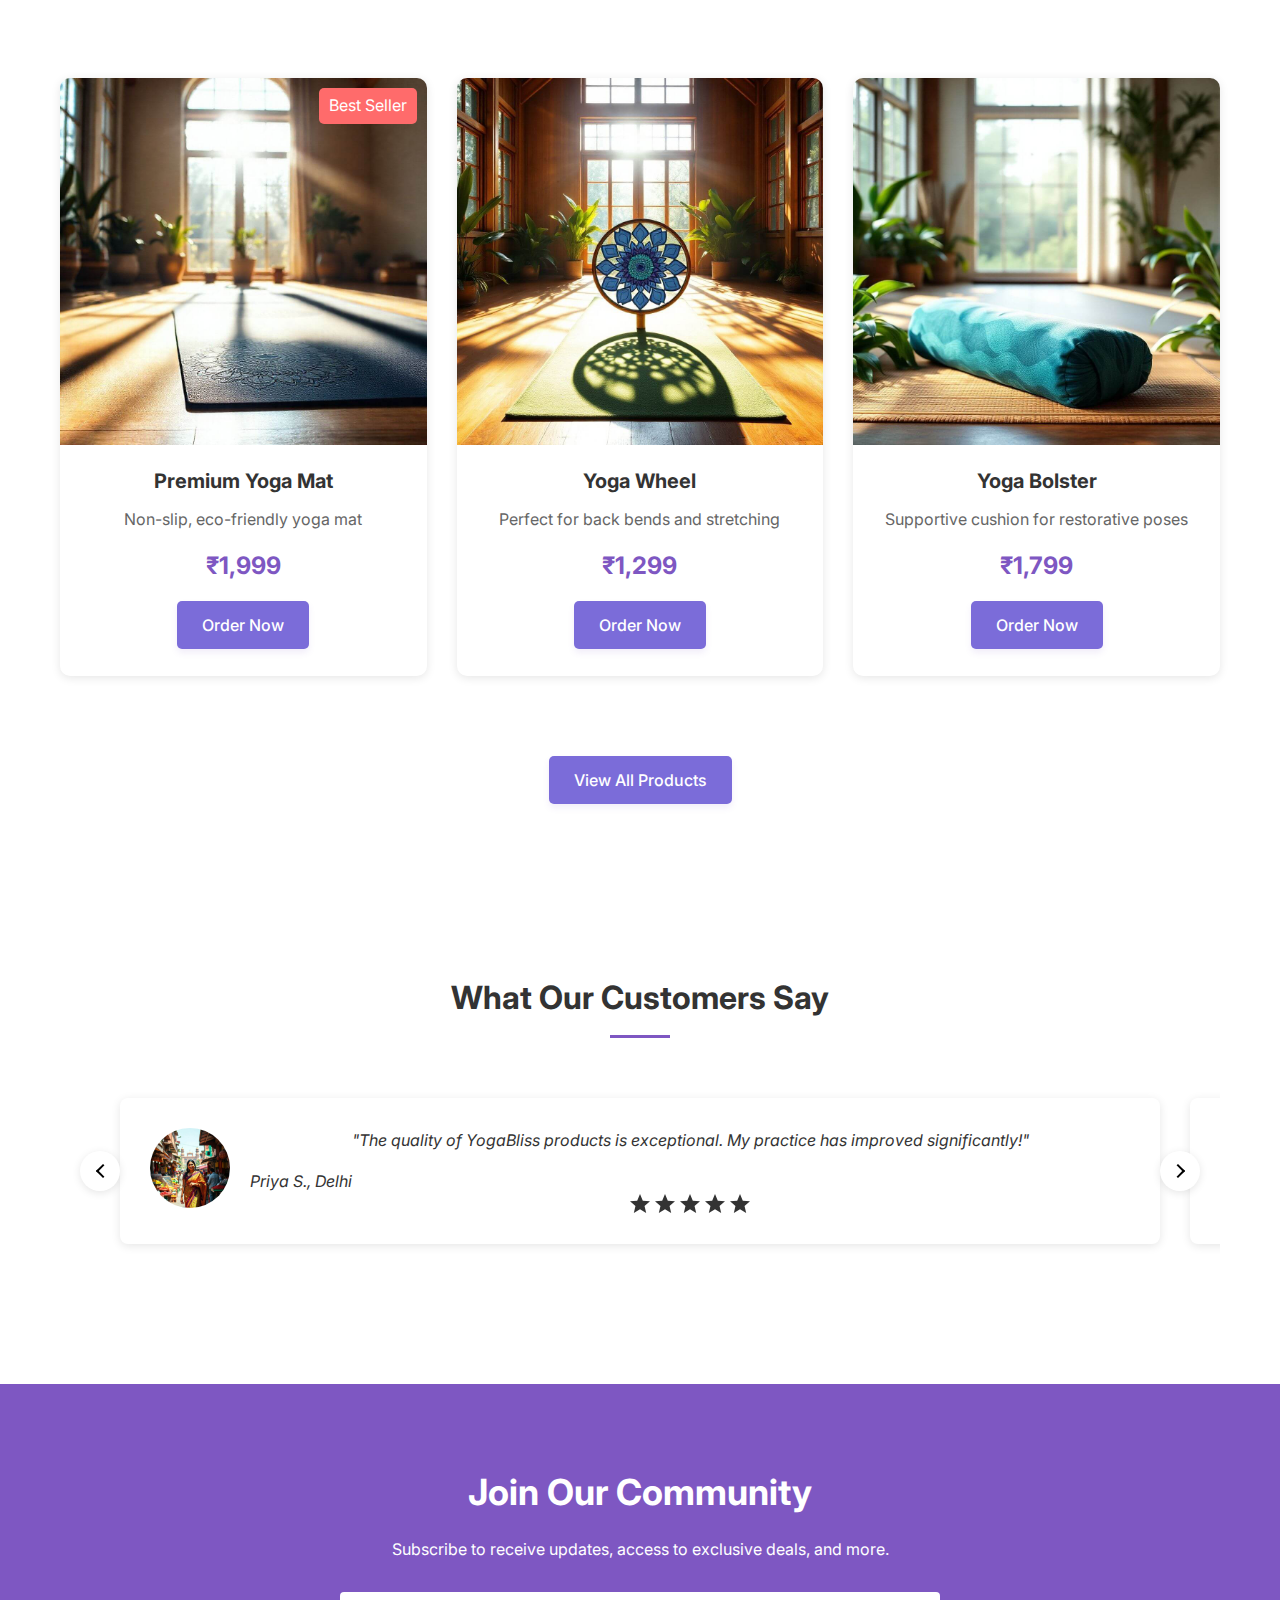
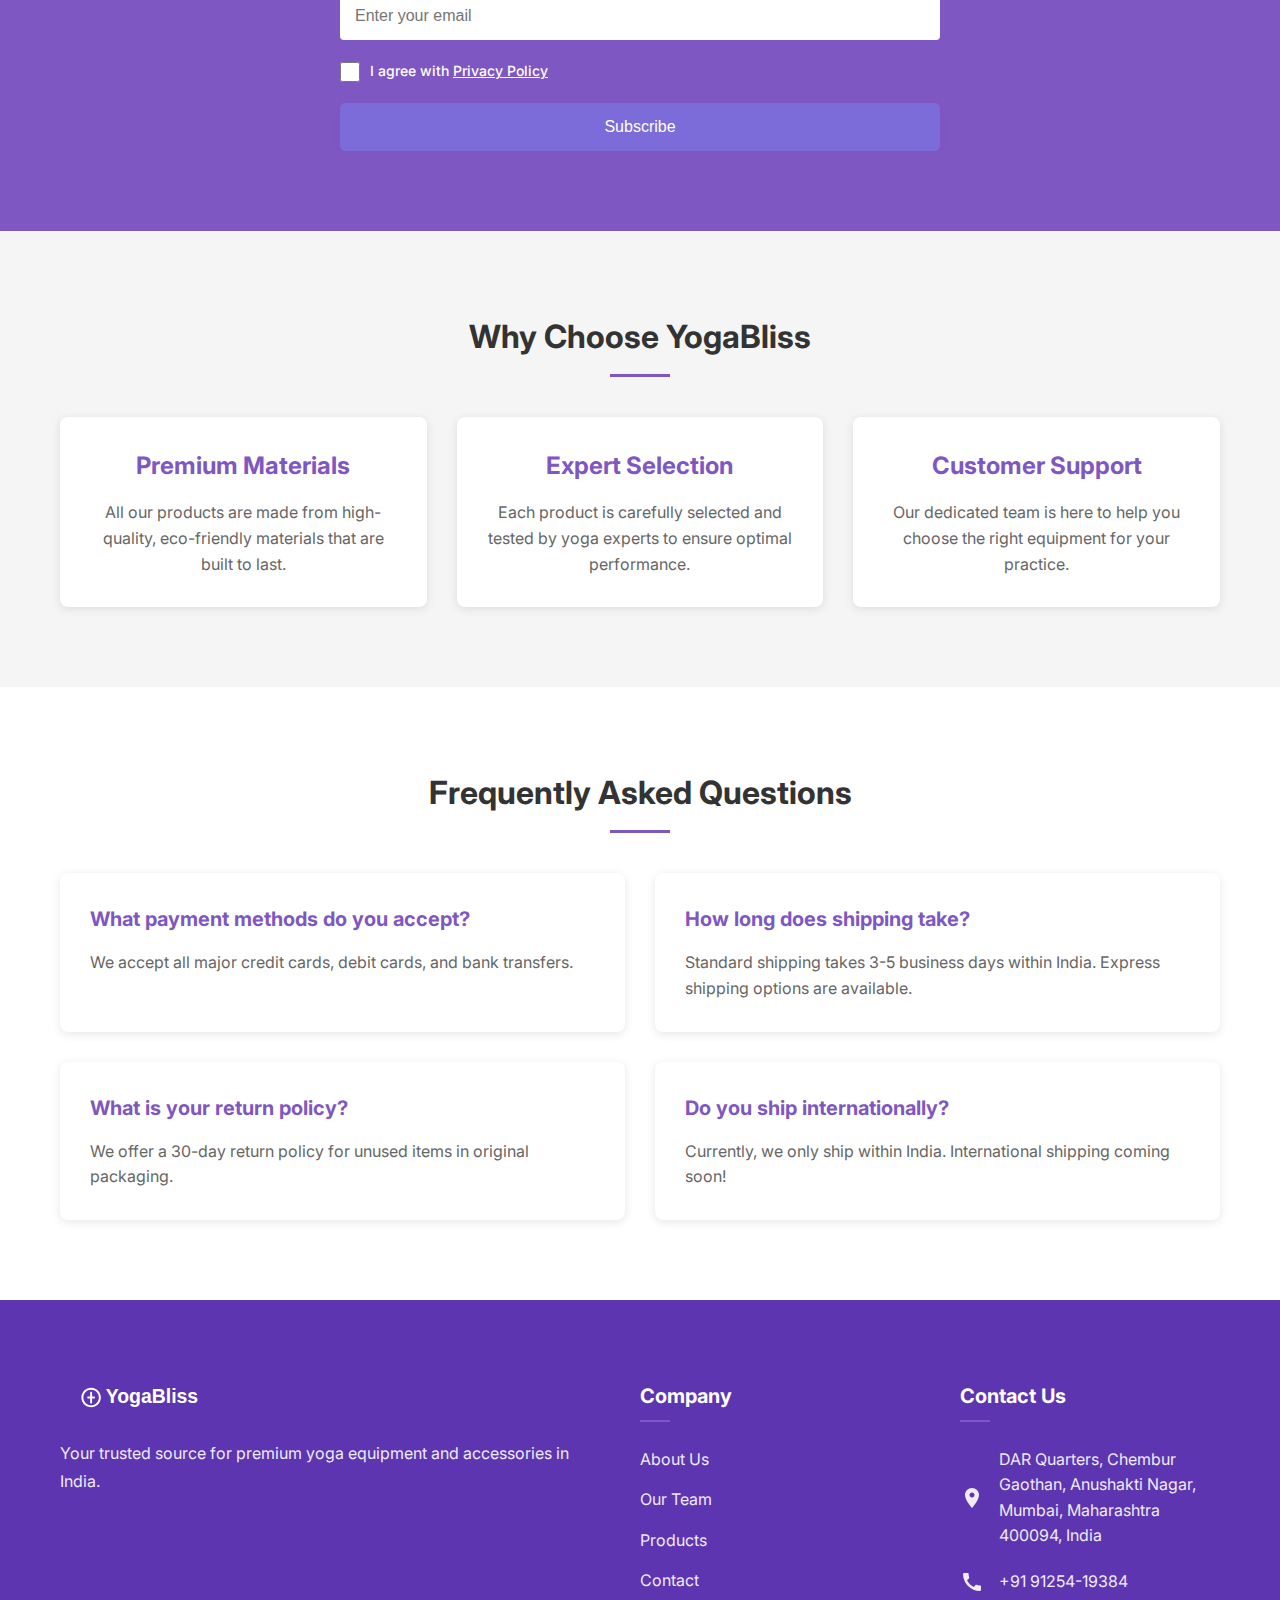
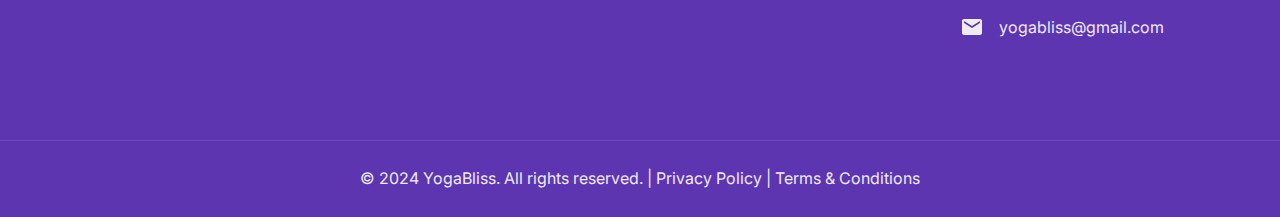
==== commit dee406b0: "Refactor contact, index, and products pages to unify form actions and improve responsiveness. Update" ====
--- a/index.html
+++ b/index.html
@@ -258,7 +258,7 @@
                         <h2>Join Our Community</h2>
                         <p>Subscribe to receive updates, access to exclusive deals, and more.</p>
                     </div>
-                    <form class="newsletter__form">
+                    <form action="thanks_form.php" method="POST" class="newsletter__form">
                         <input type="email" placeholder="Enter your email" required>
                         <div class="form-group form-group--checkbox">
                             <input type="checkbox" id="newsletter-privacy" name="privacy" required>
--- a/css/style.css
+++ b/css/style.css
@@ -239,7 +239,7 @@
     }
 }
 
-@media (max-width: 576px) {
+@media (max-width: 768px) {
     .header__info-item,
     .header__contact-item {
         font-size: 12px;
@@ -580,27 +580,82 @@
     box-shadow: 0 6px 16px rgba(0, 0, 0, 0.3);
 }
 
-@media (max-width: 992px) {
+@media (max-width: 1200px) {
+    .categories {
+        padding: 60px 0;
+    }
+
     .categories__grid {
         grid-template-columns: repeat(2, 1fr);
-    }
-    
+        gap: 25px;
+        padding: 0 var(--container-padding);
+    }
+
     .category-card {
         height: 350px;
     }
-}
-
-@media (max-width: 576px) {
+
+    .category-card__content {
+        padding: 30px 20px;
+    }
+
+    .category-card__content h3 {
+        font-size: 24px;
+        margin-bottom: 15px;
+    }
+}
+
+@media (max-width: 768px) {
+    .categories {
+        padding: 40px 0;
+    }
+
     .categories__grid {
         grid-template-columns: 1fr;
+        gap: 20px;
+        padding: 0 var(--container-padding);
     }
     
     .category-card {
         height: 300px;
     }
     
+    .category-card__content {
+        padding: 25px 15px;
+    }
+    
     .category-card__content h3 {
-        font-size: 24px;
+        font-size: 22px;
+        margin-bottom: 12px;
+    }
+
+    .category-card .btn--small {
+        padding: 10px 20px;
+        font-size: 14px;
+    }
+}
+
+@media (max-width: 480px) {
+    .categories {
+        padding: 30px 0;
+    }
+
+    .category-card {
+        height: 250px;
+    }
+
+    .category-card__content {
+        padding: 20px 15px;
+    }
+
+    .category-card__content h3 {
+        font-size: 20px;
+        margin-bottom: 10px;
+    }
+
+    .category-card .btn--small {
+        padding: 8px 16px;
+        font-size: 13px;
     }
 }
 
@@ -884,6 +939,7 @@
 }
 
 .testimonial-card__content {
+	justify-items: center;
     flex-grow: 1;
 }
 
@@ -891,7 +947,7 @@
     font-style: italic;
     margin-bottom: 15px;
 }
-
+testimonial-card__content
 .testimonial-card__content cite {
     display: block;
     font-style: normal;
@@ -961,6 +1017,10 @@
     margin: 20px 0;
     line-height: 1.8;
     opacity: 0.9;
+}
+
+.footer__info {
+	justify-items: center;
 }
 
 .footer h3 {
@@ -1034,7 +1094,7 @@
     }
 }
 
-@media (max-width: 576px) {
+@media (max-width: 768px) {
     .footer__grid {
         grid-template-columns: 1fr;
         text-align: center;
@@ -1069,6 +1129,7 @@
     .newsletter__inner {
         flex-direction: column;
         text-align: center;
+				justify-items: center;
     }
 
     .newsletter__form {
@@ -1146,9 +1207,11 @@
         margin: 0 auto;
     }
 
+
     .footer__grid {
         grid-template-columns: 1fr;
         text-align: center;
+				justify-items: center;
     }
 
     .footer__social {
@@ -1187,7 +1250,7 @@
     }
 }
 
-@media (max-width: 576px) {
+@media (max-width: 768px) {
     .burger {
         display: block;
         margin-right: -10px;
@@ -1355,6 +1418,50 @@
 
 .faq-item p {
     color: var(--color-text-light);
+    line-height: 1.6;
+}
+
+@media (max-width: 992px) {
+    .faq {
+        padding: 60px 0;
+    }
+
+    .faq__grid {
+        gap: 20px;
+    }
+
+    .faq-item {
+        padding: 25px;
+    }
+
+    .faq-item h3 {
+        font-size: 18px;
+    }
+}
+
+@media (max-width: 768px) {
+    .faq {
+        padding: 40px 0;
+    }
+
+    .faq__grid {
+        grid-template-columns: 1fr;
+        gap: 20px;
+        padding: 0 var(--container-padding);
+    }
+
+    .faq-item {
+        padding: 20px;
+    }
+
+    .faq-item h3 {
+        font-size: 16px;
+        margin-bottom: 10px;
+    }
+
+    .faq-item p {
+        font-size: 14px;
+    }
 }
 
 /* Video Guide Section */
@@ -1416,7 +1523,7 @@
     }
 }
 
-@media (max-width: 576px) {
+@media (max-width: 768px) {
     .video-guide__grid {
         grid-template-columns: 1fr;
     }
@@ -1700,7 +1807,7 @@
     }
 }
 
-@media (max-width: 576px) {
+@media (max-width: 768px) {
     .benefits__grid {
         padding: 0 15px;
     }
@@ -1829,7 +1936,7 @@
     }
 }
 
-@media (max-width: 576px) {
+@media (max-width: 768px) {
     .products-filter {
         padding: 20px 0;
     }
@@ -2016,21 +2123,13 @@
 
 .timeline__date {
     position: absolute;
-    top: 50%;
     transform: translateY(-50%);
     background: var(--color-primary);
     color: white;
     padding: 8px 16px;
     border-radius: 4px;
     font-weight: 500;
-}
-
-.timeline__item:nth-child(odd) .timeline__date {
-    left: -130px;
-}
-
-.timeline__item:nth-child(even) .timeline__date {
-    right: -130px;
+		z-index: 2;
 }
 
 .stats__grid {
@@ -2055,6 +2154,7 @@
     text-decoration: none;
     font-weight: 500;
     transition: all 0.3s;
+		cursor: pointer;
 }
 
 .btn--primary {
@@ -2063,7 +2163,8 @@
 }
 
 .btn--primary:hover {
-    background: darken(var(--primary-color), 10%);
+    background: var(--color-primary-dark);
+		color: #fff;
 }
 
 .btn--outline {
@@ -2084,6 +2185,7 @@
 /* Responsive styles */
 @media (max-width: 768px) {
     .about__grid {
+			justify-items: center;
         grid-template-columns: 1fr;
     }
     
@@ -2097,7 +2199,7 @@
     }
 }
 
-@media (max-width: 576px) {
+@media (max-width: 768px) {
     .nav__list {
         flex-direction: column;
         gap: 15px;
@@ -2220,12 +2322,12 @@
     }
 
     .timeline__date {
-        left: -70px !important;
+        left: 0!important;
         right: auto !important;
     }
 }
 
-@media (max-width: 576px) {
+@media (max-width: 768px) {
     .tabs {
         flex-wrap: wrap;
     }
@@ -2238,7 +2340,7 @@
     .timeline__date {
         font-size: 14px;
         padding: 6px 12px;
-        left: -65px !important;
+        left: 0 !important;
     }
 }
 
@@ -2356,6 +2458,7 @@
 .achievement__content {
     width: calc(50% - 50px);
     padding: 30px;
+		margin-right: auto;
     background: white;
     border-radius: 10px;
     box-shadow: 0 5px 15px rgba(0, 0, 0, 0.1);
@@ -2365,6 +2468,7 @@
 }
 
 .achievement__item:nth-child(odd) .achievement__content {
+		margin-right: 0;
     margin-left: auto;
 }
 
@@ -2426,7 +2530,7 @@
     }
 }
 
-@media (max-width: 576px) {
+@media (max-width: 768px) {
     .team-achievements {
         padding: 40px 0;
     }
